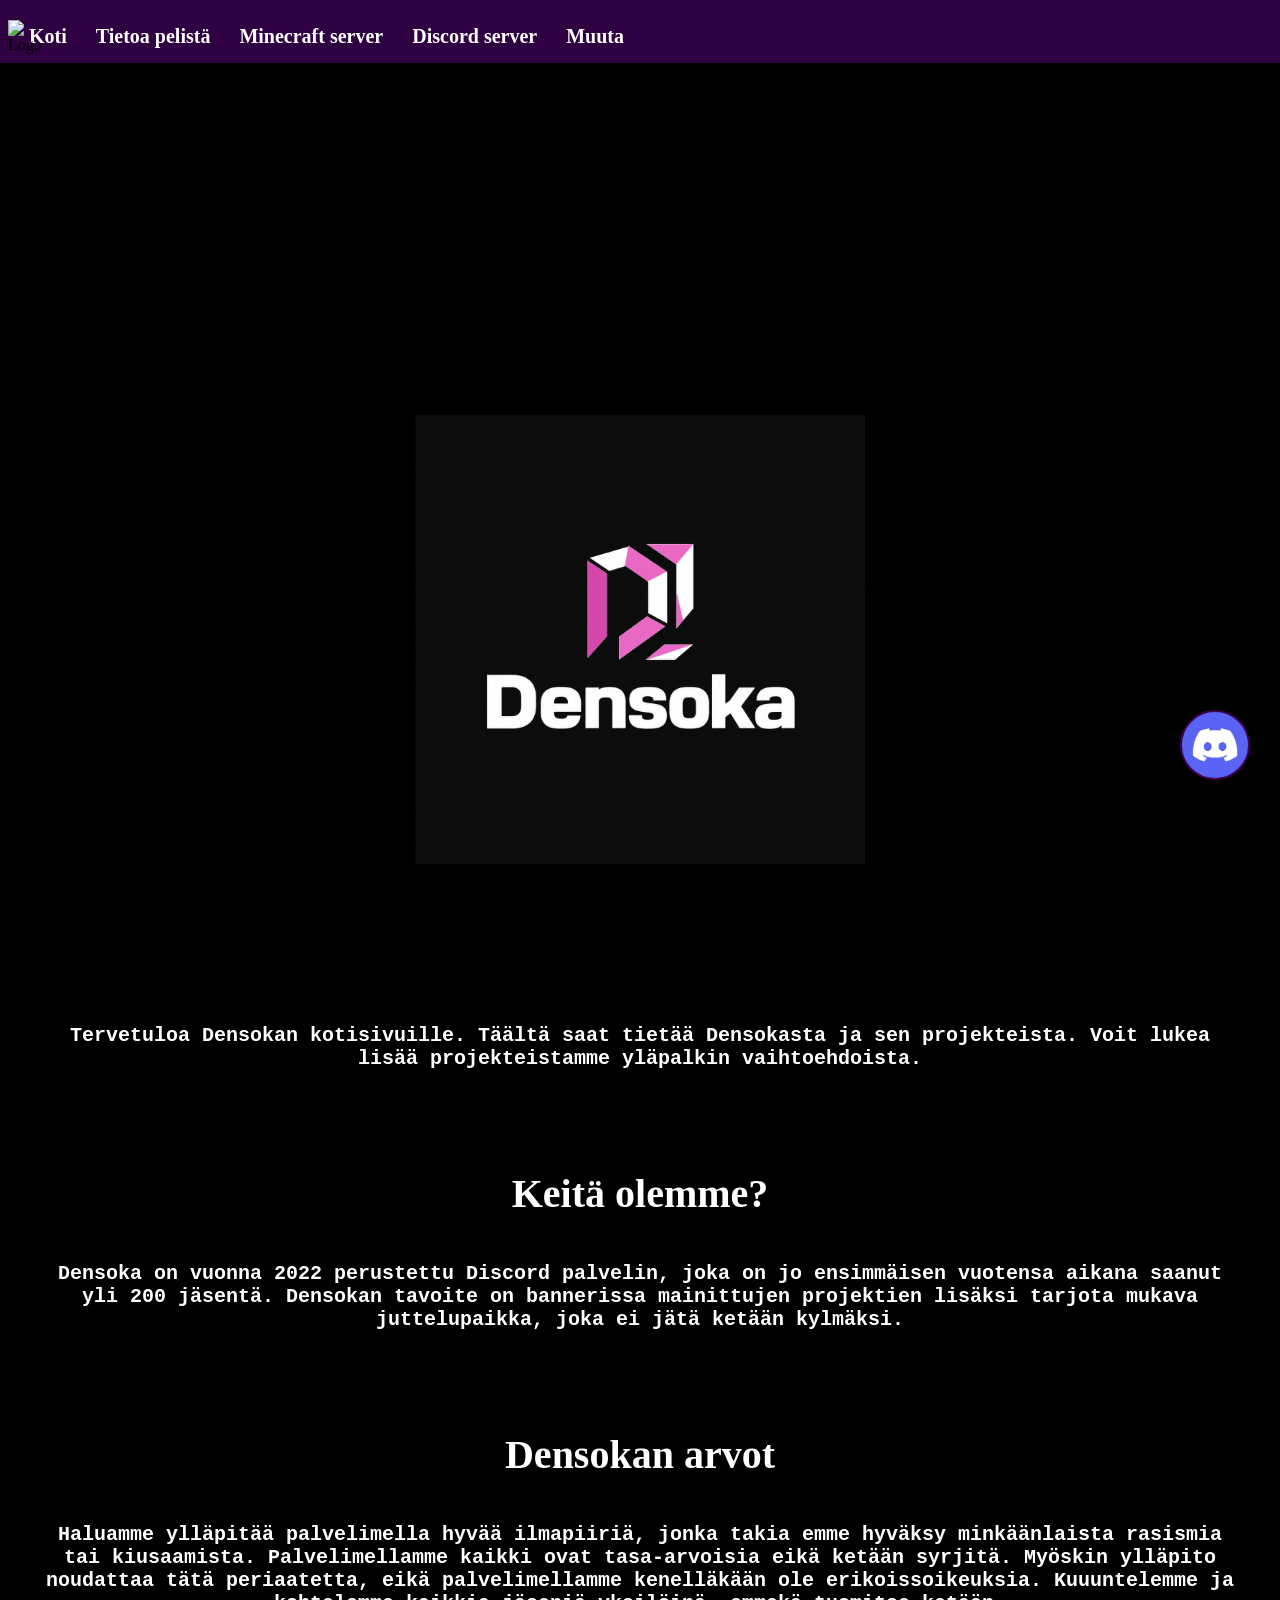
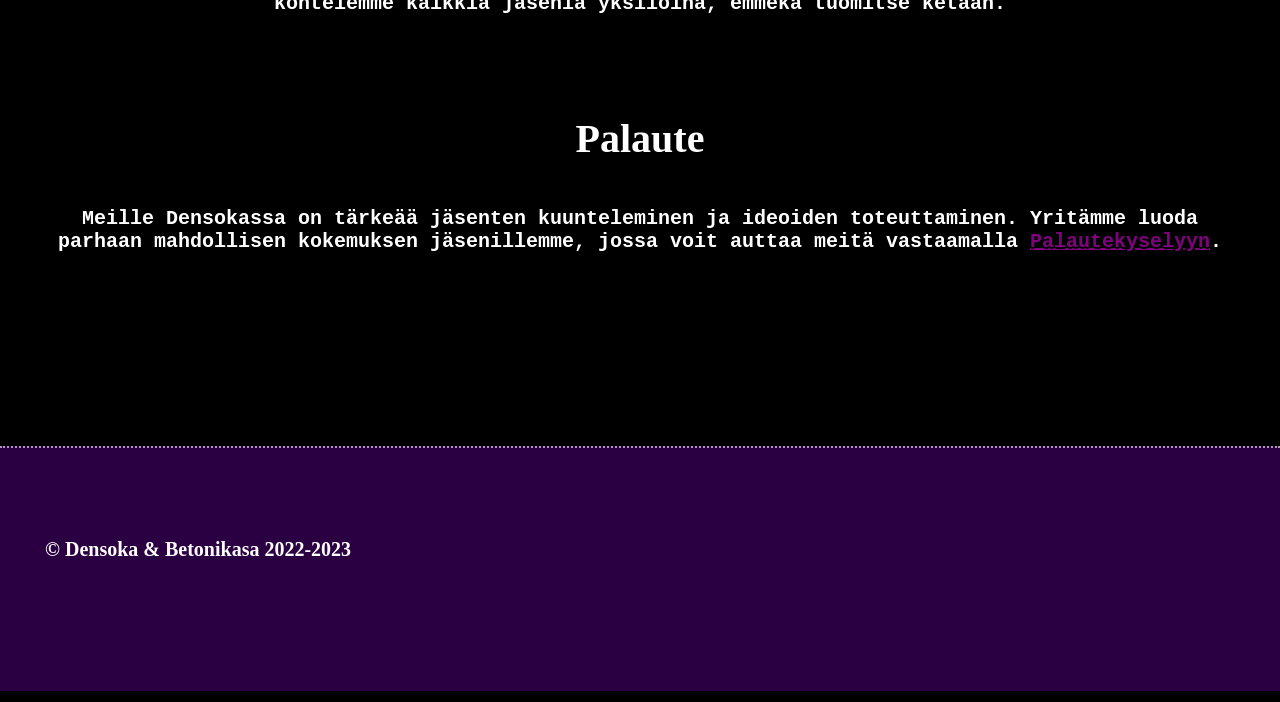
==== index.html @ b6a36919 "Rename ..html to index.html" ====
<!DOCTYPE html>
<html lang="fi">
<head>
    <meta charset="UTF-8">
    <meta http-equiv="X-UA-Compatible" content="IE=edge">
    <meta name="viewport" content="width=device-width, initial-scale=1.0">
    <title>Koti</title>
    <meta name="description" content="Tervetuloa Densokaan">
</head>
    <body>
    <div class="logo1">
    <section>
    <img src="/gallery/logo.png" alt="Logo" class="logo1">
    </section>
    </div>
    <script src="/script/body.js"></script>
    <h1 class="welcome">Tervetuloa Densokan Kotisivuille</h1>
    <h1 class="welcome">Tervetuloa Densokan Kotisivuille</h1>
    <h1 class="welcome">Tervetuloa Densokan Kotisivuille</h1>
    <h1 class="welcome">Tervetuloa Densokan Kotisivuille</h1>
    <h1 class="welcome">Tervetuloa Densokan Kotisivuille</h1>
    <h1 class="t">Tervetuloa Densokan kotisivuille. Täältä saat tietää Densokasta ja sen projekteista. Voit lukea lisää projekteistamme yläpalkin vaihtoehdoista.</h1>
    <h1 class="o">Keitä olemme?</h1>
    <h1 class="t">Densoka on vuonna 2022 perustettu Discord palvelin, joka on jo ensimmäisen vuotensa aikana saanut yli 200 jäsentä. Densokan tavoite on bannerissa mainittujen projektien lisäksi tarjota mukava juttelupaikka, joka ei jätä ketään kylmäksi.</h1>
    <h1 class="o">Densokan arvot</h1>
    <h1 class="t">Haluamme ylläpitää palvelimella hyvää ilmapiiriä, jonka takia emme hyväksy minkäänlaista rasismia tai kiusaamista. Palvelimellamme kaikki ovat tasa-arvoisia eikä ketään syrjitä. Myöskin ylläpito noudattaa tätä periaatetta, eikä palvelimellamme kenelläkään ole erikoissoikeuksia. Kuuuntelemme ja kohtelemme kaikkia jäseniä yksilöinä, emmekä tuomitse ketään.</h1>
    <h1 class="o">Palaute</h1>
    <h1 class="t">Meille Densokassa on tärkeää jäsenten kuunteleminen ja ideoiden toteuttaminen. Yritämme luoda parhaan mahdollisen kokemuksen jäsenillemme, jossa voit auttaa meitä vastaamalla <a href="https://docs.google.com/forms/d/e/1FAIpQLScvc1DnoJh1-J2KrVS7mFF1pEz2aACaGQh7fKBaqWJdtST-Xw/viewform?usp=sf_link">Palautekyselyyn</a>.</h1>
</body>
</html>
<style>
body {
    overflow-x: hidden;
}
.logo1 {
    position: relative;
    z-index: 10;
    max-width: 100%;
    width: 5vh;
    margin-top: 10px;
     
}
.welcome {
    font-size: 2rem;
    text-shadow: 1px 1px 2px purple, -1px 1px 2px purple, -1px -1px 2px purple, 1px -1px 2px purple;
    animation: 12s infinite linear loop;
    position: absolute;
    width: max-content;
    max-height: 100%;
    margin-top: -7rem;
    margin-left: -100%;
    font-style: oblique;
}
.welcome:nth-of-type(1) {
    animation-delay: 0s;
}
.welcome:nth-of-type(2) {
    animation-delay: 2.5s;
}
.welcome:nth-of-type(3) {
    animation-delay: 5s;
}
.welcome:nth-of-type(4) {
    animation-delay: 7.5s;
}
.welcome:nth-of-type(5) {
    animation-delay: 10s;
}
@keyframes loop {
    0% {margin-left: 100%;}
    100% {margin-left: calc(-3000px + 100vw);}
}
img {
    margin-bottom: 10rem;
}
a {
    text-align: center;
    color: purple;
}
a:hover {
    color: rgb(255, 0, 255);
}
</style>
<script>
function title_animation() {
        var index = 0;
        var direction = true;
        const main_part = "Densoka - Home"
        function update() {
            switch (index) {
                case 1:
                    document.title = main_part;
                    break;
                case 2:
                    document.title = main_part+" <";
                    break;
                case 3:
                    document.title = main_part+" <<";
                    break;
                case 4:
                    document.title = main_part+" <<3";
                    break;
                case 5:
                    document.title = main_part+" <<33";
                    break;
                case 6:
                    document.title = main_part+" <<33.";
                    break;
                case 7:
                    document.title = main_part+" <<33..";
                    break;
                case 8:
                    document.title = main_part+" <<33...";
                    break;
                case 0:
                    direction = true;
                    break;
                default:
                    direction = false;
                    break;
            }
            if (direction) {
                index++;
            }   else {
                index--;
            }
        }
        const update_interval = setInterval(update, 465);
    }
    title_animation()
    </script>
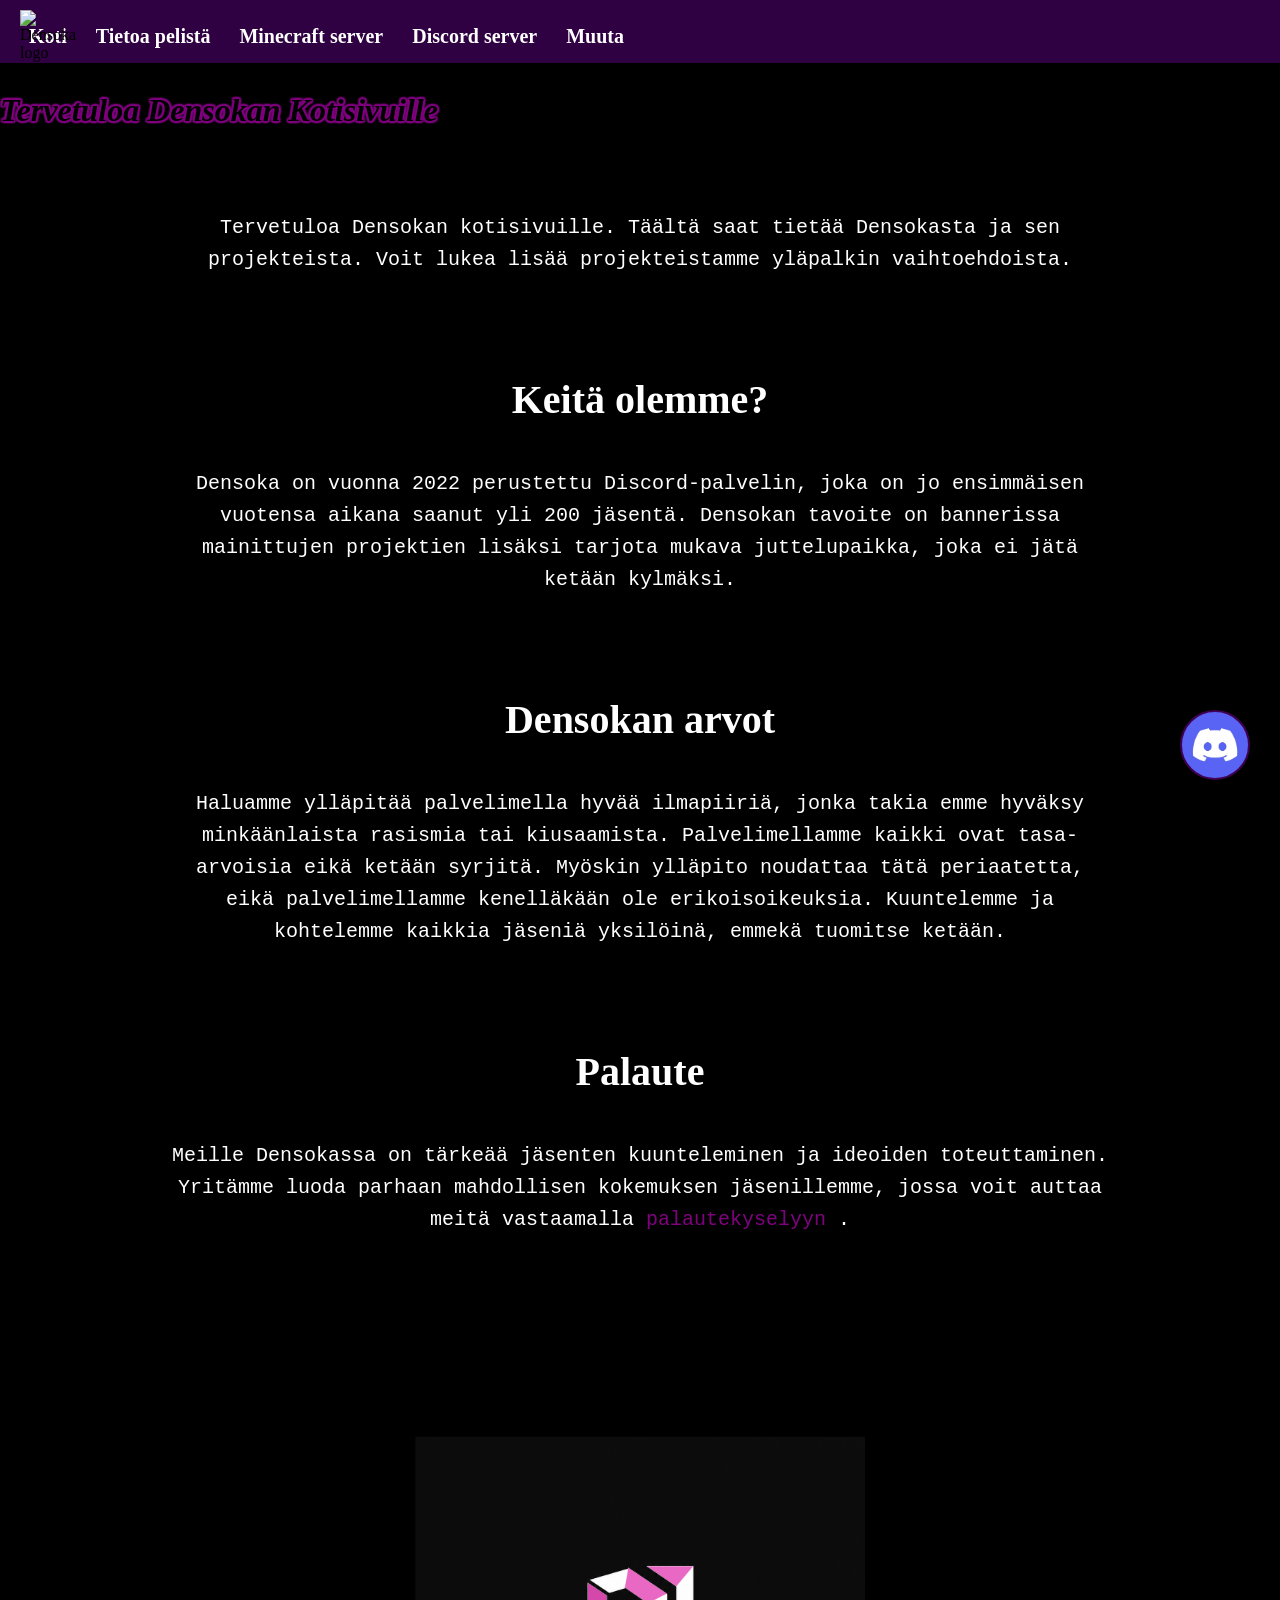
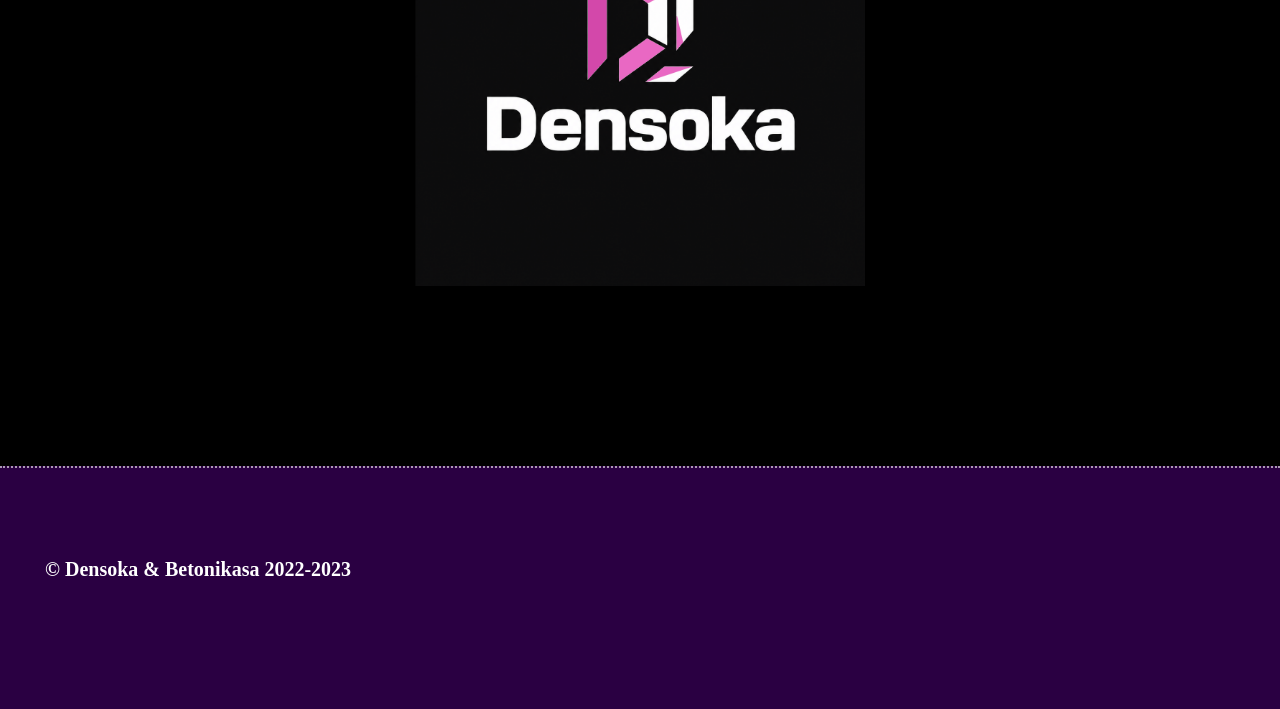
==== commit dd693203: "Update index.html" ====
--- a/index.html
+++ b/index.html
@@ -4,129 +4,287 @@
     <meta charset="UTF-8">
     <meta http-equiv="X-UA-Compatible" content="IE=edge">
     <meta name="viewport" content="width=device-width, initial-scale=1.0">
-    <title>Koti</title>
+
+    <title>Densoka - Home</title>
     <meta name="description" content="Tervetuloa Densokaan">
+
+    <style>
+        * {
+            box-sizing: border-box;
+        }
+
+        html, body {
+            margin: 0;
+            padding: 0;
+            width: 100%;
+            min-height: 100%;
+        }
+
+        body {
+            overflow-x: hidden;
+            background: #fff;
+        }
+
+        .logo-container {
+            width: 100%;
+            padding: 10px 20px;
+        }
+
+        .logo {
+            position: relative;
+            z-index: 10;
+            width: 70px;
+            max-width: 20vw;
+            height: auto;
+            display: block;
+        }
+
+        .welcome-container {
+            position: relative;
+            width: 100%;
+            height: 60px;
+            overflow: hidden;
+            margin-top: 20px;
+            margin-bottom: 60px;
+        }
+
+        .welcome {
+            font-size: clamp(1.2rem, 3vw, 2rem);
+            white-space: nowrap;
+            text-shadow:
+                1px 1px 2px purple,
+                -1px 1px 2px purple,
+                -1px -1px 2px purple,
+                1px -1px 2px purple;
+
+            animation: loop 12s linear infinite;
+            position: absolute;
+            top: 0;
+            left: 0;
+            width: max-content;
+            margin: 0;
+            font-style: oblique;
+        }
+
+        .welcome:nth-child(1) {
+            animation-delay: 0s;
+        }
+
+        .welcome:nth-child(2) {
+            animation-delay: 2.5s;
+        }
+
+        .welcome:nth-child(3) {
+            animation-delay: 5s;
+        }
+
+        .welcome:nth-child(4) {
+            animation-delay: 7.5s;
+        }
+
+        .welcome:nth-child(5) {
+            animation-delay: 10s;
+        }
+
+        @keyframes loop {
+            0% {
+                transform: translateX(100vw);
+            }
+
+            100% {
+                transform: translateX(-100%);
+            }
+        }
+
+        .content {
+            width: min(100% - 40px, 1000px);
+            margin: 0 auto;
+        }
+
+        .t {
+            font-size: clamp(1rem, 2vw, 1.35rem);
+            line-height: 1.6;
+            font-weight: normal;
+            margin: 0 0 35px;
+        }
+
+        .o {
+            font-size: clamp(1.5rem, 4vw, 2rem);
+            margin: 0 0 15px;
+        }
+
+        a {
+            color: purple;
+            text-decoration: none;
+        }
+
+        a:hover {
+            color: rgb(255, 0, 255);
+        }
+
+        /* Puhelimet */
+        @media (max-width: 600px) {
+
+            .logo-container {
+                padding: 10px 15px;
+            }
+
+            .logo {
+                width: 55px;
+                max-width: none;
+            }
+
+            .welcome-container {
+                height: 45px;
+                margin-top: 10px;
+                margin-bottom: 45px;
+            }
+
+            .welcome {
+                font-size: 1.2rem;
+            }
+
+            .content {
+                width: calc(100% - 30px);
+            }
+
+            .t {
+                font-size: 1rem;
+                line-height: 1.55;
+                margin-bottom: 30px;
+            }
+
+            .o {
+                font-size: 1.5rem;
+                margin-bottom: 10px;
+            }
+        }
+    </style>
 </head>
-    <body>
-    <div class="logo1">
-    <section>
-    <img src="/gallery/logo.png" alt="Logo" class="logo1">
-    </section>
+
+<body>
+
+    <div class="logo-container">
+        <img src="/gallery/logo.png" alt="Densoka logo" class="logo">
     </div>
+
+    <div class="welcome-container">
+
+        <h1 class="welcome">Tervetuloa Densokan Kotisivuille</h1>
+        <h1 class="welcome">Tervetuloa Densokan Kotisivuille</h1>
+        <h1 class="welcome">Tervetuloa Densokan Kotisivuille</h1>
+        <h1 class="welcome">Tervetuloa Densokan Kotisivuille</h1>
+        <h1 class="welcome">Tervetuloa Densokan Kotisivuille</h1>
+
+    </div>
+
+    <main class="content">
+
+        <h2 class="t">
+            Tervetuloa Densokan kotisivuille. Täältä saat tietää Densokasta
+            ja sen projekteista. Voit lukea lisää projekteistamme yläpalkin
+            vaihtoehdoista.
+        </h2>
+
+        <h2 class="o">Keitä olemme?</h2>
+
+        <p class="t">
+            Densoka on vuonna 2022 perustettu Discord-palvelin, joka on jo
+            ensimmäisen vuotensa aikana saanut yli 200 jäsentä. Densokan tavoite
+            on bannerissa mainittujen projektien lisäksi tarjota mukava
+            juttelupaikka, joka ei jätä ketään kylmäksi.
+        </p>
+
+        <h2 class="o">Densokan arvot</h2>
+
+        <p class="t">
+            Haluamme ylläpitää palvelimella hyvää ilmapiiriä, jonka takia emme
+            hyväksy minkäänlaista rasismia tai kiusaamista. Palvelimellamme
+            kaikki ovat tasa-arvoisia eikä ketään syrjitä. Myöskin ylläpito
+            noudattaa tätä periaatetta, eikä palvelimellamme kenelläkään ole
+            erikoisoikeuksia. Kuuntelemme ja kohtelemme kaikkia jäseniä
+            yksilöinä, emmekä tuomitse ketään.
+        </p>
+
+        <h2 class="o">Palaute</h2>
+
+        <p class="t">
+            Meille Densokassa on tärkeää jäsenten kuunteleminen ja ideoiden
+            toteuttaminen. Yritämme luoda parhaan mahdollisen kokemuksen
+            jäsenillemme, jossa voit auttaa meitä vastaamalla
+            <a href="https://docs.google.com/forms/d/e/1FAIpQLScvc1DnoJh1-J2KrVS7mFF1pEz2aACaGQh7fKBaqWJdtST-Xw/viewform?usp=sf_link">
+                palautekyselyyn
+            </a>.
+        </p>
+
+    </main>
+
     <script src="/script/body.js"></script>
-    <h1 class="welcome">Tervetuloa Densokan Kotisivuille</h1>
-    <h1 class="welcome">Tervetuloa Densokan Kotisivuille</h1>
-    <h1 class="welcome">Tervetuloa Densokan Kotisivuille</h1>
-    <h1 class="welcome">Tervetuloa Densokan Kotisivuille</h1>
-    <h1 class="welcome">Tervetuloa Densokan Kotisivuille</h1>
-    <h1 class="t">Tervetuloa Densokan kotisivuille. Täältä saat tietää Densokasta ja sen projekteista. Voit lukea lisää projekteistamme yläpalkin vaihtoehdoista.</h1>
-    <h1 class="o">Keitä olemme?</h1>
-    <h1 class="t">Densoka on vuonna 2022 perustettu Discord palvelin, joka on jo ensimmäisen vuotensa aikana saanut yli 200 jäsentä. Densokan tavoite on bannerissa mainittujen projektien lisäksi tarjota mukava juttelupaikka, joka ei jätä ketään kylmäksi.</h1>
-    <h1 class="o">Densokan arvot</h1>
-    <h1 class="t">Haluamme ylläpitää palvelimella hyvää ilmapiiriä, jonka takia emme hyväksy minkäänlaista rasismia tai kiusaamista. Palvelimellamme kaikki ovat tasa-arvoisia eikä ketään syrjitä. Myöskin ylläpito noudattaa tätä periaatetta, eikä palvelimellamme kenelläkään ole erikoissoikeuksia. Kuuuntelemme ja kohtelemme kaikkia jäseniä yksilöinä, emmekä tuomitse ketään.</h1>
-    <h1 class="o">Palaute</h1>
-    <h1 class="t">Meille Densokassa on tärkeää jäsenten kuunteleminen ja ideoiden toteuttaminen. Yritämme luoda parhaan mahdollisen kokemuksen jäsenillemme, jossa voit auttaa meitä vastaamalla <a href="https://docs.google.com/forms/d/e/1FAIpQLScvc1DnoJh1-J2KrVS7mFF1pEz2aACaGQh7fKBaqWJdtST-Xw/viewform?usp=sf_link">Palautekyselyyn</a>.</h1>
+
+    <script>
+        function title_animation() {
+            let index = 0;
+            let direction = true;
+
+            const main_part = "Densoka - Home";
+
+            function update() {
+
+                switch (index) {
+                    case 1:
+                        document.title = main_part;
+                        break;
+
+                    case 2:
+                        document.title = main_part + " <";
+                        break;
+
+                    case 3:
+                        document.title = main_part + " <<";
+                        break;
+
+                    case 4:
+                        document.title = main_part + " <<3";
+                        break;
+
+                    case 5:
+                        document.title = main_part + " <<33";
+                        break;
+
+                    case 6:
+                        document.title = main_part + " <<33.";
+                        break;
+
+                    case 7:
+                        document.title = main_part + " <<33..";
+                        break;
+
+                    case 8:
+                        document.title = main_part + " <<33...";
+                        break;
+
+                    case 0:
+                        direction = true;
+                        break;
+
+                    default:
+                        direction = false;
+                        break;
+                }
+
+                if (direction) {
+                    index++;
+                } else {
+                    index--;
+                }
+            }
+
+            setInterval(update, 465);
+        }
+
+        title_animation();
+    </script>
+
 </body>
 </html>
-<style>
-body {
-    overflow-x: hidden;
-}
-.logo1 {
-    position: relative;
-    z-index: 10;
-    max-width: 100%;
-    width: 5vh;
-    margin-top: 10px;
-     
-}
-.welcome {
-    font-size: 2rem;
-    text-shadow: 1px 1px 2px purple, -1px 1px 2px purple, -1px -1px 2px purple, 1px -1px 2px purple;
-    animation: 12s infinite linear loop;
-    position: absolute;
-    width: max-content;
-    max-height: 100%;
-    margin-top: -7rem;
-    margin-left: -100%;
-    font-style: oblique;
-}
-.welcome:nth-of-type(1) {
-    animation-delay: 0s;
-}
-.welcome:nth-of-type(2) {
-    animation-delay: 2.5s;
-}
-.welcome:nth-of-type(3) {
-    animation-delay: 5s;
-}
-.welcome:nth-of-type(4) {
-    animation-delay: 7.5s;
-}
-.welcome:nth-of-type(5) {
-    animation-delay: 10s;
-}
-@keyframes loop {
-    0% {margin-left: 100%;}
-    100% {margin-left: calc(-3000px + 100vw);}
-}
-img {
-    margin-bottom: 10rem;
-}
-a {
-    text-align: center;
-    color: purple;
-}
-a:hover {
-    color: rgb(255, 0, 255);
-}
-</style>
-<script>
-function title_animation() {
-        var index = 0;
-        var direction = true;
-        const main_part = "Densoka - Home"
-        function update() {
-            switch (index) {
-                case 1:
-                    document.title = main_part;
-                    break;
-                case 2:
-                    document.title = main_part+" <";
-                    break;
-                case 3:
-                    document.title = main_part+" <<";
-                    break;
-                case 4:
-                    document.title = main_part+" <<3";
-                    break;
-                case 5:
-                    document.title = main_part+" <<33";
-                    break;
-                case 6:
-                    document.title = main_part+" <<33.";
-                    break;
-                case 7:
-                    document.title = main_part+" <<33..";
-                    break;
-                case 8:
-                    document.title = main_part+" <<33...";
-                    break;
-                case 0:
-                    direction = true;
-                    break;
-                default:
-                    direction = false;
-                    break;
-            }
-            if (direction) {
-                index++;
-            }   else {
-                index--;
-            }
-        }
-        const update_interval = setInterval(update, 465);
-    }
-    title_animation()
-    </script>
-
+
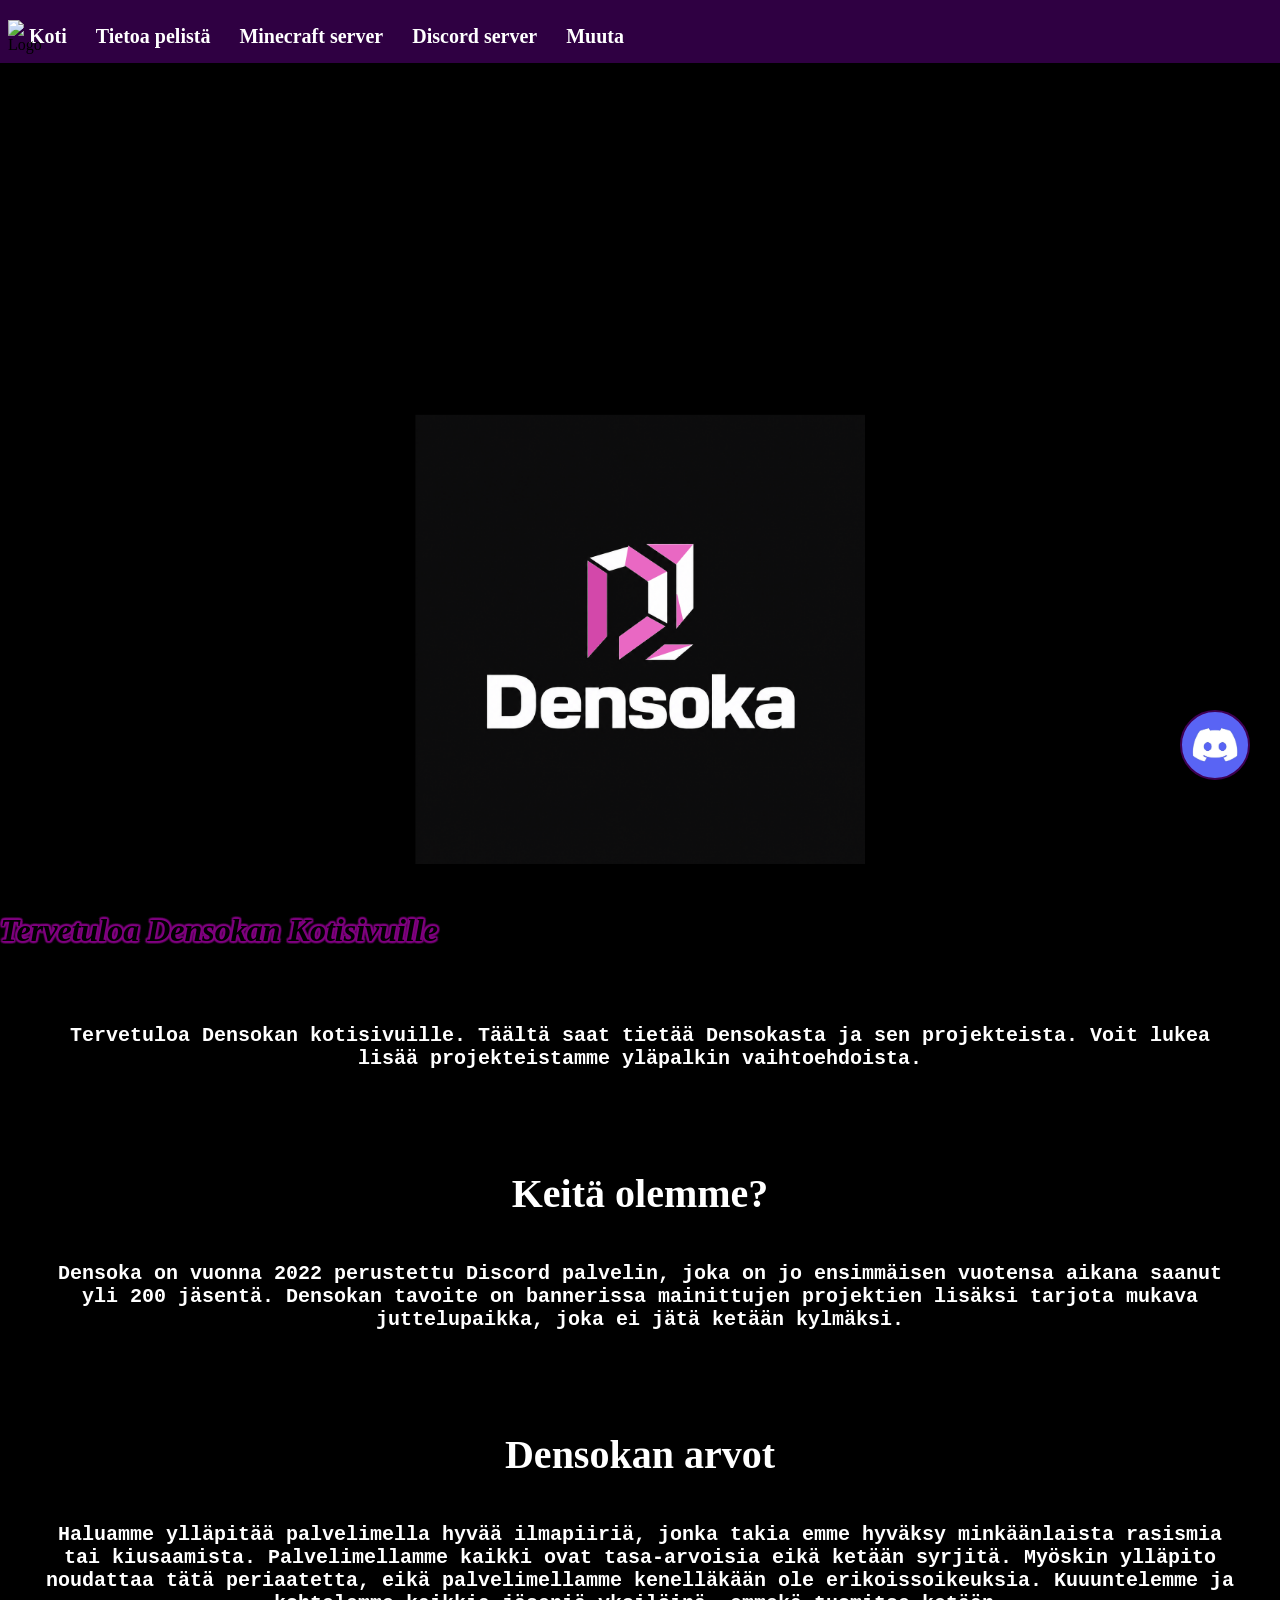
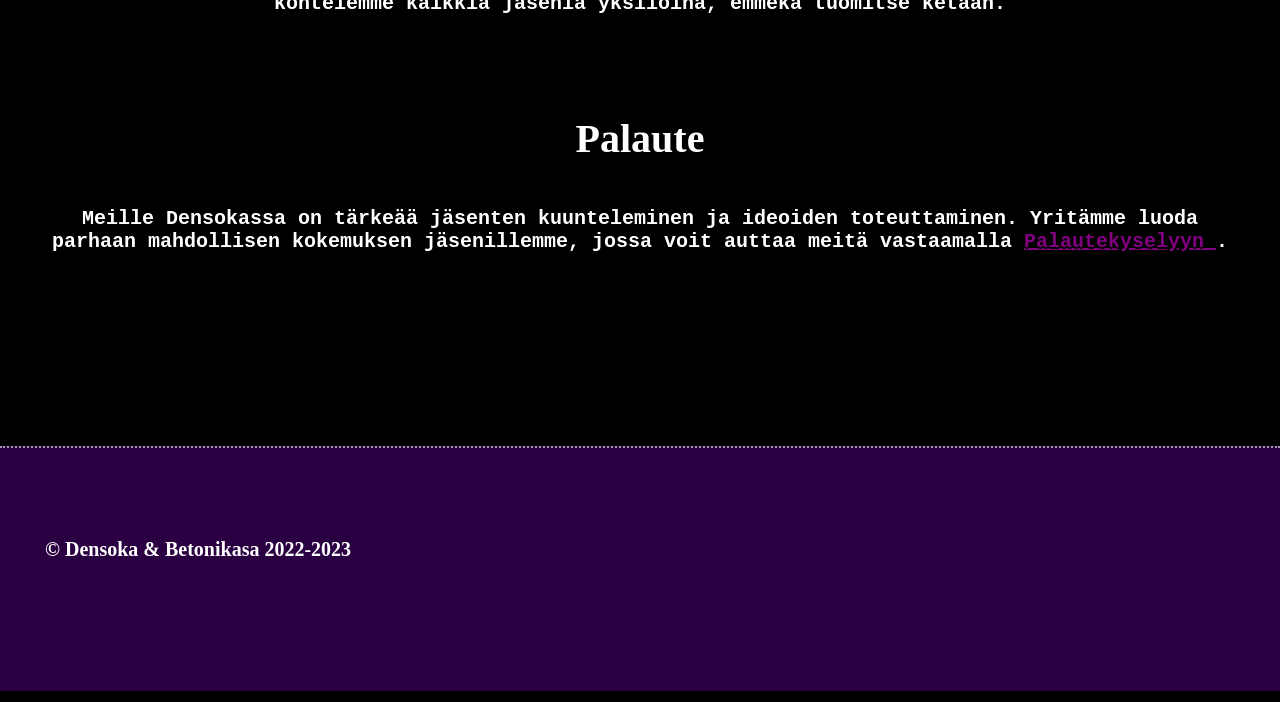
==== commit cc1560c9: "Update title and modify HTML structure" ====
--- a/index.html
+++ b/index.html
@@ -4,85 +4,53 @@
     <meta charset="UTF-8">
     <meta http-equiv="X-UA-Compatible" content="IE=edge">
     <meta name="viewport" content="width=device-width, initial-scale=1.0">
-
-    <title>Densoka - Home</title>
+    <title>Koti</title>
     <meta name="description" content="Tervetuloa Densokaan">
 
     <style>
-        * {
-            box-sizing: border-box;
-        }
-
-        html, body {
-            margin: 0;
-            padding: 0;
-            width: 100%;
-            min-height: 100%;
-        }
-
         body {
             overflow-x: hidden;
-            background: #fff;
-        }
-
-        .logo-container {
-            width: 100%;
-            padding: 10px 20px;
-        }
-
-        .logo {
+        }
+
+        .logo1 {
             position: relative;
             z-index: 10;
-            width: 70px;
-            max-width: 20vw;
-            height: auto;
-            display: block;
-        }
-
-        .welcome-container {
-            position: relative;
-            width: 100%;
-            height: 60px;
-            overflow: hidden;
-            margin-top: 20px;
-            margin-bottom: 60px;
+            max-width: 100%;
+            width: 5vh;
+            margin-top: 10px;
         }
 
         .welcome {
-            font-size: clamp(1.2rem, 3vw, 2rem);
-            white-space: nowrap;
-            text-shadow:
-                1px 1px 2px purple,
-                -1px 1px 2px purple,
-                -1px -1px 2px purple,
-                1px -1px 2px purple;
-
-            animation: loop 12s linear infinite;
+            font-size: 2rem;
+            text-shadow: 1px 1px 2px purple, -1px 1px 2px purple, -1px -1px 2px purple, 1px -1px 2px purple;
+            animation: 12s infinite linear loop;
             position: absolute;
-            top: 0;
+            width: max-content;
+            max-width: none;
+            max-height: 100%;
+            margin-top: -7rem;
+            margin-left: 0;
             left: 0;
-            width: max-content;
-            margin: 0;
             font-style: oblique;
         }
 
-        .welcome:nth-child(1) {
+        .welcome:nth-of-type(1) {
             animation-delay: 0s;
         }
 
-        .welcome:nth-child(2) {
+        .welcome:nth-of-type(2) {
             animation-delay: 2.5s;
         }
 
-        .welcome:nth-child(3) {
+        .welcome:nth-of-type(3) {
             animation-delay: 5s;
         }
 
-        .welcome:nth-child(4) {
+        .welcome:nth-of-type(4) {
             animation-delay: 7.5s;
         }
 
-        .welcome:nth-child(5) {
+        .welcome:nth-of-type(5) {
             animation-delay: 10s;
         }
 
@@ -96,67 +64,23 @@
             }
         }
 
-        .content {
-            width: min(100% - 40px, 1000px);
-            margin: 0 auto;
-        }
-
-        .t {
-            font-size: clamp(1rem, 2vw, 1.35rem);
-            line-height: 1.6;
-            font-weight: normal;
-            margin: 0 0 35px;
-        }
-
-        .o {
-            font-size: clamp(1.5rem, 4vw, 2rem);
-            margin: 0 0 15px;
+        img {
+            margin-bottom: 10rem;
         }
 
         a {
+            text-align: center;
             color: purple;
-            text-decoration: none;
         }
 
         a:hover {
             color: rgb(255, 0, 255);
         }
 
-        /* Puhelimet */
+        /* Mobile fix */
         @media (max-width: 600px) {
-
-            .logo-container {
-                padding: 10px 15px;
-            }
-
-            .logo {
-                width: 55px;
-                max-width: none;
-            }
-
-            .welcome-container {
-                height: 45px;
-                margin-top: 10px;
-                margin-bottom: 45px;
-            }
-
             .welcome {
-                font-size: 1.2rem;
-            }
-
-            .content {
-                width: calc(100% - 30px);
-            }
-
-            .t {
-                font-size: 1rem;
-                line-height: 1.55;
-                margin-bottom: 30px;
-            }
-
-            .o {
                 font-size: 1.5rem;
-                margin-bottom: 10px;
             }
         }
     </style>
@@ -164,72 +88,60 @@
 
 <body>
 
-    <div class="logo-container">
-        <img src="/gallery/logo.png" alt="Densoka logo" class="logo">
+    <div class="logo1">
+        <section>
+            <img src="/gallery/logo.png" alt="Logo" class="logo1">
+        </section>
     </div>
 
-    <div class="welcome-container">
-
-        <h1 class="welcome">Tervetuloa Densokan Kotisivuille</h1>
-        <h1 class="welcome">Tervetuloa Densokan Kotisivuille</h1>
-        <h1 class="welcome">Tervetuloa Densokan Kotisivuille</h1>
-        <h1 class="welcome">Tervetuloa Densokan Kotisivuille</h1>
-        <h1 class="welcome">Tervetuloa Densokan Kotisivuille</h1>
-
-    </div>
-
-    <main class="content">
-
-        <h2 class="t">
-            Tervetuloa Densokan kotisivuille. Täältä saat tietää Densokasta
-            ja sen projekteista. Voit lukea lisää projekteistamme yläpalkin
-            vaihtoehdoista.
-        </h2>
-
-        <h2 class="o">Keitä olemme?</h2>
-
-        <p class="t">
-            Densoka on vuonna 2022 perustettu Discord-palvelin, joka on jo
-            ensimmäisen vuotensa aikana saanut yli 200 jäsentä. Densokan tavoite
-            on bannerissa mainittujen projektien lisäksi tarjota mukava
-            juttelupaikka, joka ei jätä ketään kylmäksi.
-        </p>
-
-        <h2 class="o">Densokan arvot</h2>
-
-        <p class="t">
-            Haluamme ylläpitää palvelimella hyvää ilmapiiriä, jonka takia emme
-            hyväksy minkäänlaista rasismia tai kiusaamista. Palvelimellamme
-            kaikki ovat tasa-arvoisia eikä ketään syrjitä. Myöskin ylläpito
-            noudattaa tätä periaatetta, eikä palvelimellamme kenelläkään ole
-            erikoisoikeuksia. Kuuntelemme ja kohtelemme kaikkia jäseniä
-            yksilöinä, emmekä tuomitse ketään.
-        </p>
-
-        <h2 class="o">Palaute</h2>
-
-        <p class="t">
-            Meille Densokassa on tärkeää jäsenten kuunteleminen ja ideoiden
-            toteuttaminen. Yritämme luoda parhaan mahdollisen kokemuksen
-            jäsenillemme, jossa voit auttaa meitä vastaamalla
-            <a href="https://docs.google.com/forms/d/e/1FAIpQLScvc1DnoJh1-J2KrVS7mFF1pEz2aACaGQh7fKBaqWJdtST-Xw/viewform?usp=sf_link">
-                palautekyselyyn
-            </a>.
-        </p>
-
-    </main>
-
     <script src="/script/body.js"></script>
+
+    <h1 class="welcome">Tervetuloa Densokan Kotisivuille</h1>
+    <h1 class="welcome">Tervetuloa Densokan Kotisivuille</h1>
+    <h1 class="welcome">Tervetuloa Densokan Kotisivuille</h1>
+    <h1 class="welcome">Tervetuloa Densokan Kotisivuille</h1>
+    <h1 class="welcome">Tervetuloa Densokan Kotisivuille</h1>
+
+    <h1 class="t">
+        Tervetuloa Densokan kotisivuille. Täältä saat tietää Densokasta ja sen projekteista.
+        Voit lukea lisää projekteistamme yläpalkin vaihtoehdoista.
+    </h1>
+
+    <h1 class="o">Keitä olemme?</h1>
+
+    <h1 class="t">
+        Densoka on vuonna 2022 perustettu Discord palvelin, joka on jo ensimmäisen vuotensa
+        aikana saanut yli 200 jäsentä. Densokan tavoite on bannerissa mainittujen projektien
+        lisäksi tarjota mukava juttelupaikka, joka ei jätä ketään kylmäksi.
+    </h1>
+
+    <h1 class="o">Densokan arvot</h1>
+
+    <h1 class="t">
+        Haluamme ylläpitää palvelimella hyvää ilmapiiriä, jonka takia emme hyväksy minkäänlaista
+        rasismia tai kiusaamista. Palvelimellamme kaikki ovat tasa-arvoisia eikä ketään syrjitä.
+        Myöskin ylläpito noudattaa tätä periaatetta, eikä palvelimellamme kenelläkään ole
+        erikoissoikeuksia. Kuuuntelemme ja kohtelemme kaikkia jäseniä yksilöinä, emmekä tuomitse ketään.
+    </h1>
+
+    <h1 class="o">Palaute</h1>
+
+    <h1 class="t">
+        Meille Densokassa on tärkeää jäsenten kuunteleminen ja ideoiden toteuttaminen.
+        Yritämme luoda parhaan mahdollisen kokemuksen jäsenillemme, jossa voit auttaa meitä
+        vastaamalla
+        <a href="https://docs.google.com/forms/d/e/1FAIpQLScvc1DnoJh1-J2KrVS7mFF1pEz2aACaGQh7fKBaqWJdtST-Xw/viewform?usp=sf_link">
+            Palautekyselyyn
+        </a>.
+    </h1>
 
     <script>
         function title_animation() {
-            let index = 0;
-            let direction = true;
-
+            var index = 0;
+            var direction = true;
             const main_part = "Densoka - Home";
 
             function update() {
-
                 switch (index) {
                     case 1:
                         document.title = main_part;
@@ -279,7 +191,7 @@
                 }
             }
 
-            setInterval(update, 465);
+            const update_interval = setInterval(update, 465);
         }
 
         title_animation();
@@ -287,4 +199,3 @@
 
 </body>
 </html>
-
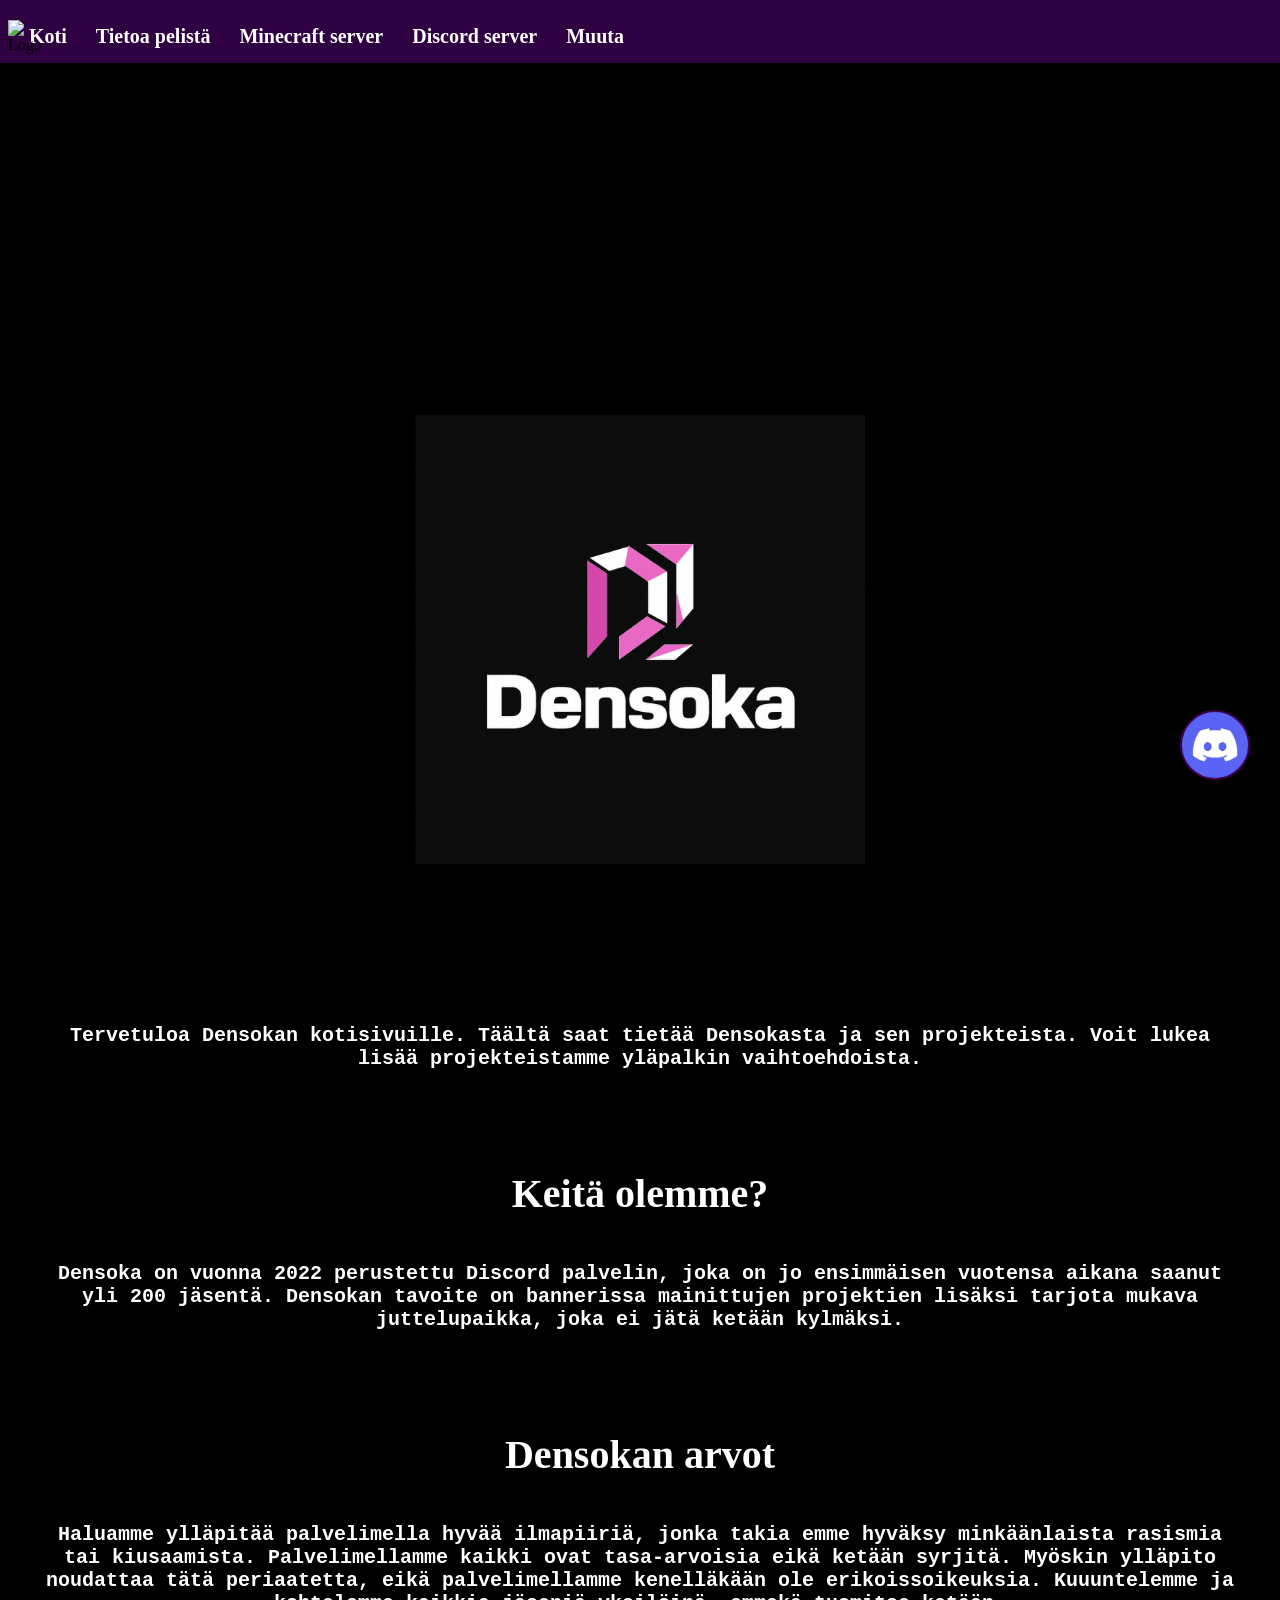
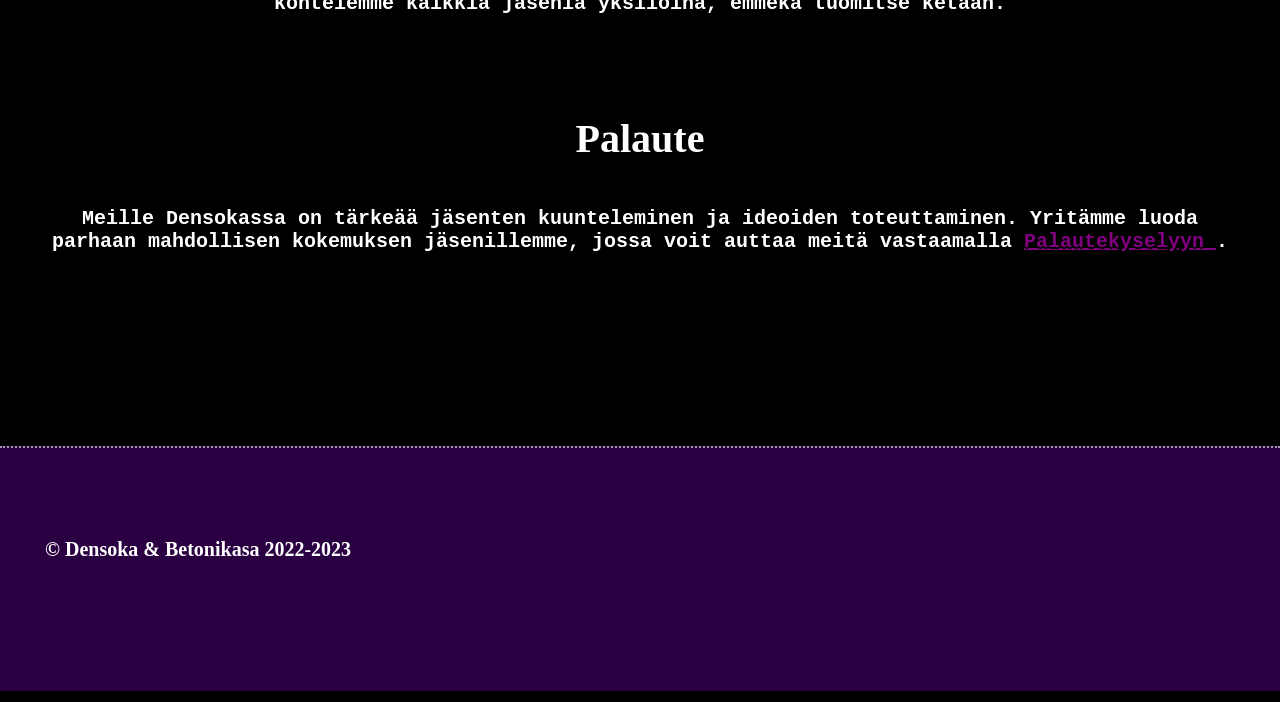
==== commit 72fda7d7: "Enhance welcome animation and mobile styles Refactor welcome animation and improve mobile responsive" ====
--- a/index.html
+++ b/index.html
@@ -4,6 +4,7 @@
     <meta charset="UTF-8">
     <meta http-equiv="X-UA-Compatible" content="IE=edge">
     <meta name="viewport" content="width=device-width, initial-scale=1.0">
+
     <title>Koti</title>
     <meta name="description" content="Tervetuloa Densokaan">
 
@@ -22,15 +23,21 @@
 
         .welcome {
             font-size: 2rem;
-            text-shadow: 1px 1px 2px purple, -1px 1px 2px purple, -1px -1px 2px purple, 1px -1px 2px purple;
+            text-shadow:
+                1px 1px 2px purple,
+                -1px 1px 2px purple,
+                -1px -1px 2px purple,
+                1px -1px 2px purple;
+
             animation: 12s infinite linear loop;
+
             position: absolute;
             width: max-content;
-            max-width: none;
             max-height: 100%;
+
             margin-top: -7rem;
-            margin-left: 0;
-            left: 0;
+            margin-left: -100%;
+
             font-style: oblique;
         }
 
@@ -54,13 +61,16 @@
             animation-delay: 10s;
         }
 
+        /*
+         * ORIGINAL DESKTOP ANIMATION
+         */
         @keyframes loop {
             0% {
-                transform: translateX(100vw);
+                margin-left: 100%;
             }
 
             100% {
-                transform: translateX(-100%);
+                margin-left: calc(-3000px + 100vw);
             }
         }
 
@@ -77,10 +87,33 @@
             color: rgb(255, 0, 255);
         }
 
-        /* Mobile fix */
-        @media (max-width: 600px) {
+
+        /*
+         * ==========================================
+         * MOBILE ONLY
+         * ==========================================
+         *
+         * Desktop is left completely alone.
+         */
+
+        @media screen and (max-width: 600px) {
+
             .welcome {
-                font-size: 1.5rem;
+                margin-left: 0;
+                left: 100%;
+                animation-name: mobile-loop;
+            }
+
+            @keyframes mobile-loop {
+                0% {
+                    left: 100%;
+                    transform: translateX(0);
+                }
+
+                100% {
+                    left: 0;
+                    transform: translateX(-100%);
+                }
             }
         }
     </style>
@@ -89,60 +122,111 @@
 <body>
 
     <div class="logo1">
+
         <section>
-            <img src="/gallery/logo.png" alt="Logo" class="logo1">
+
+            <img
+                src="/gallery/logo.png"
+                alt="Logo"
+                class="logo1"
+            >
+
         </section>
+
     </div>
 
+
     <script src="/script/body.js"></script>
 
-    <h1 class="welcome">Tervetuloa Densokan Kotisivuille</h1>
-    <h1 class="welcome">Tervetuloa Densokan Kotisivuille</h1>
-    <h1 class="welcome">Tervetuloa Densokan Kotisivuille</h1>
-    <h1 class="welcome">Tervetuloa Densokan Kotisivuille</h1>
-    <h1 class="welcome">Tervetuloa Densokan Kotisivuille</h1>
-
-    <h1 class="t">
-        Tervetuloa Densokan kotisivuille. Täältä saat tietää Densokasta ja sen projekteista.
-        Voit lukea lisää projekteistamme yläpalkin vaihtoehdoista.
-    </h1>
-
-    <h1 class="o">Keitä olemme?</h1>
-
-    <h1 class="t">
-        Densoka on vuonna 2022 perustettu Discord palvelin, joka on jo ensimmäisen vuotensa
-        aikana saanut yli 200 jäsentä. Densokan tavoite on bannerissa mainittujen projektien
-        lisäksi tarjota mukava juttelupaikka, joka ei jätä ketään kylmäksi.
-    </h1>
-
-    <h1 class="o">Densokan arvot</h1>
-
-    <h1 class="t">
-        Haluamme ylläpitää palvelimella hyvää ilmapiiriä, jonka takia emme hyväksy minkäänlaista
-        rasismia tai kiusaamista. Palvelimellamme kaikki ovat tasa-arvoisia eikä ketään syrjitä.
-        Myöskin ylläpito noudattaa tätä periaatetta, eikä palvelimellamme kenelläkään ole
-        erikoissoikeuksia. Kuuuntelemme ja kohtelemme kaikkia jäseniä yksilöinä, emmekä tuomitse ketään.
-    </h1>
-
-    <h1 class="o">Palaute</h1>
-
-    <h1 class="t">
-        Meille Densokassa on tärkeää jäsenten kuunteleminen ja ideoiden toteuttaminen.
-        Yritämme luoda parhaan mahdollisen kokemuksen jäsenillemme, jossa voit auttaa meitä
-        vastaamalla
+
+    <!-- WELCOME ANIMATION -->
+
+    <h1 class="welcome">
+        Tervetuloa Densokan Kotisivuille
+    </h1>
+
+    <h1 class="welcome">
+        Tervetuloa Densokan Kotisivuille
+    </h1>
+
+    <h1 class="welcome">
+        Tervetuloa Densokan Kotisivuille
+    </h1>
+
+    <h1 class="welcome">
+        Tervetuloa Densokan Kotisivuille
+    </h1>
+
+    <h1 class="welcome">
+        Tervetuloa Densokan Kotisivuille
+    </h1>
+
+
+    <!-- MAIN CONTENT -->
+
+    <h1 class="t">
+        Tervetuloa Densokan kotisivuille. Täältä saat tietää Densokasta
+        ja sen projekteista. Voit lukea lisää projekteistamme yläpalkin
+        vaihtoehdoista.
+    </h1>
+
+
+    <h1 class="o">
+        Keitä olemme?
+    </h1>
+
+
+    <h1 class="t">
+        Densoka on vuonna 2022 perustettu Discord palvelin, joka on jo
+        ensimmäisen vuotensa aikana saanut yli 200 jäsentä. Densokan tavoite
+        on bannerissa mainittujen projektien lisäksi tarjota mukava
+        juttelupaikka, joka ei jätä ketään kylmäksi.
+    </h1>
+
+
+    <h1 class="o">
+        Densokan arvot
+    </h1>
+
+
+    <h1 class="t">
+        Haluamme ylläpitää palvelimella hyvää ilmapiiriä, jonka takia emme
+        hyväksy minkäänlaista rasismia tai kiusaamista. Palvelimellamme kaikki
+        ovat tasa-arvoisia eikä ketään syrjitä. Myöskin ylläpito noudattaa tätä
+        periaatetta, eikä palvelimellamme kenelläkään ole erikoissoikeuksia.
+        Kuuuntelemme ja kohtelemme kaikkia jäseniä yksilöinä, emmekä tuomitse ketään.
+    </h1>
+
+
+    <h1 class="o">
+        Palaute
+    </h1>
+
+
+    <h1 class="t">
+        Meille Densokassa on tärkeää jäsenten kuunteleminen ja ideoiden
+        toteuttaminen. Yritämme luoda parhaan mahdollisen kokemuksen
+        jäsenillemme, jossa voit auttaa meitä vastaamalla
+
         <a href="https://docs.google.com/forms/d/e/1FAIpQLScvc1DnoJh1-J2KrVS7mFF1pEz2aACaGQh7fKBaqWJdtST-Xw/viewform?usp=sf_link">
             Palautekyselyyn
         </a>.
     </h1>
 
+
     <script>
+
         function title_animation() {
+
             var index = 0;
             var direction = true;
+
             const main_part = "Densoka - Home";
 
             function update() {
+
                 switch (index) {
+
                     case 1:
                         document.title = main_part;
                         break;
@@ -194,7 +278,9 @@
             const update_interval = setInterval(update, 465);
         }
 
+
         title_animation();
+
     </script>
 
 </body>
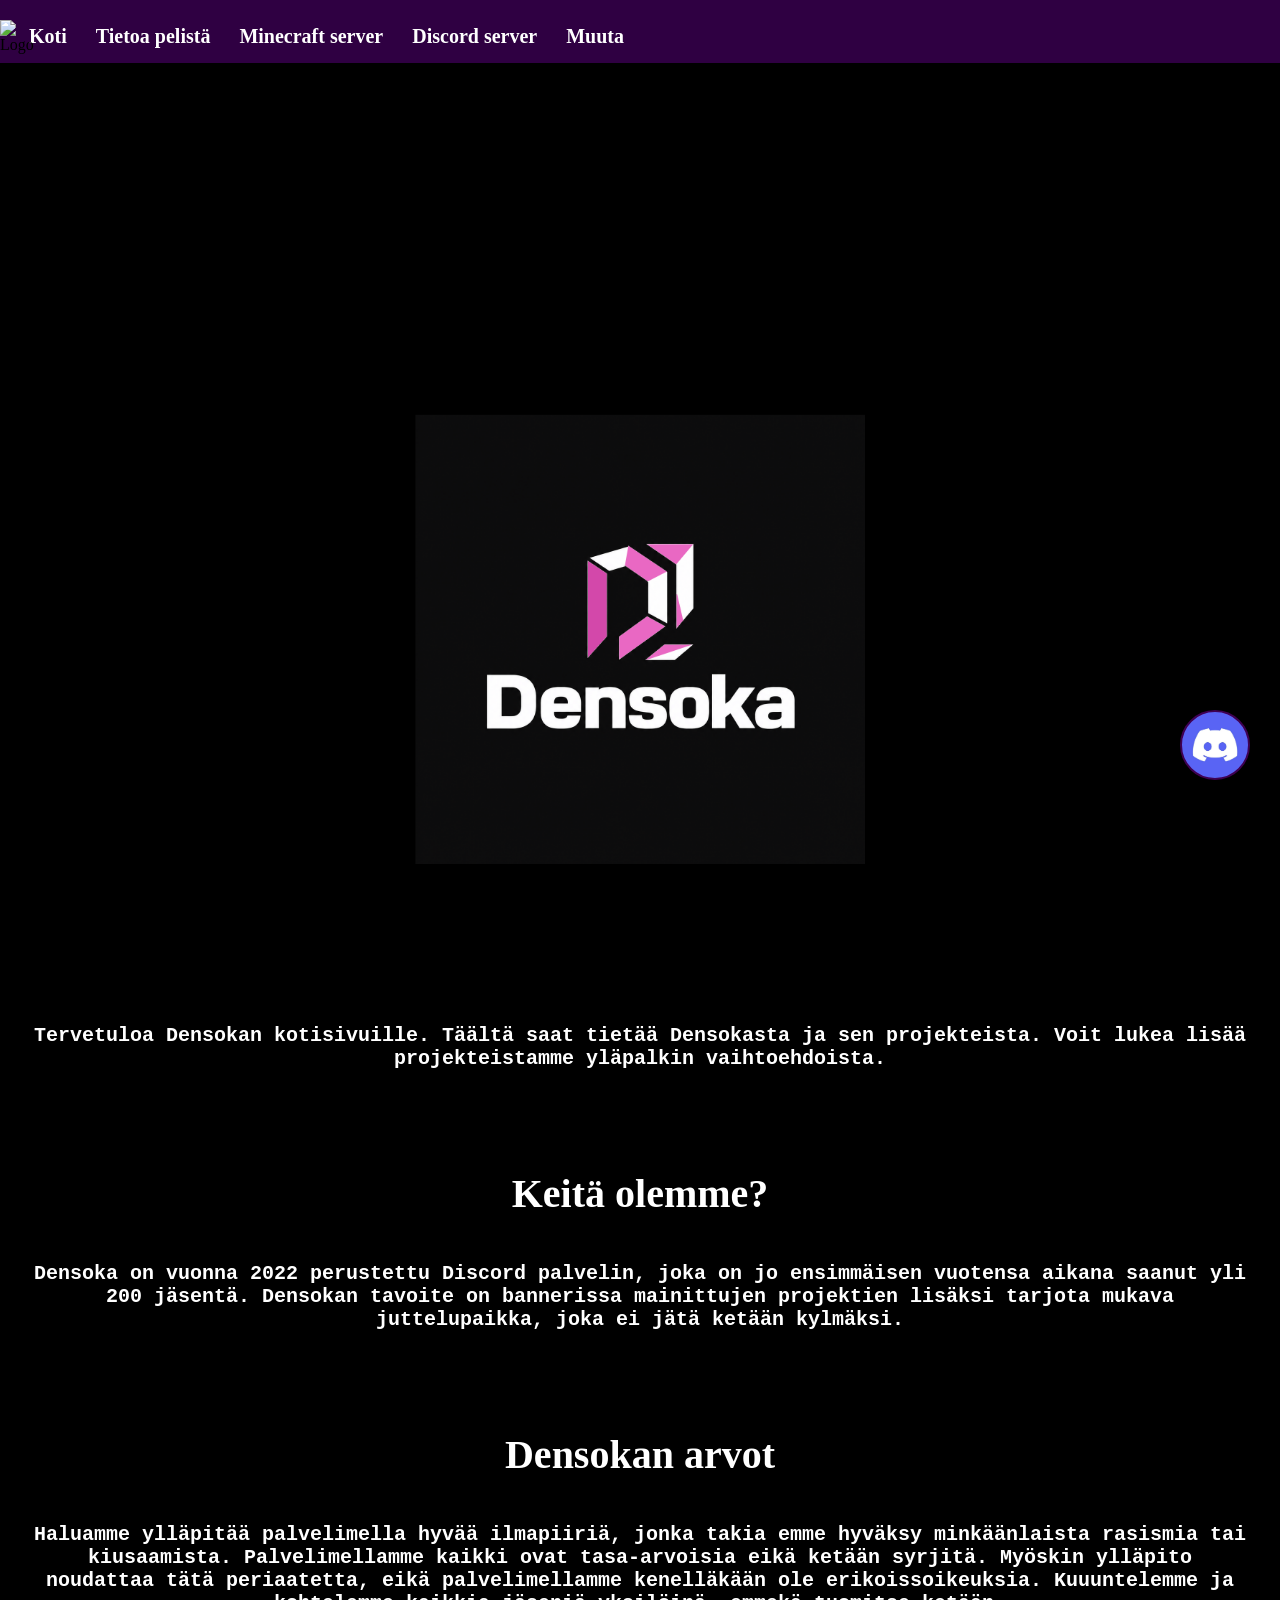
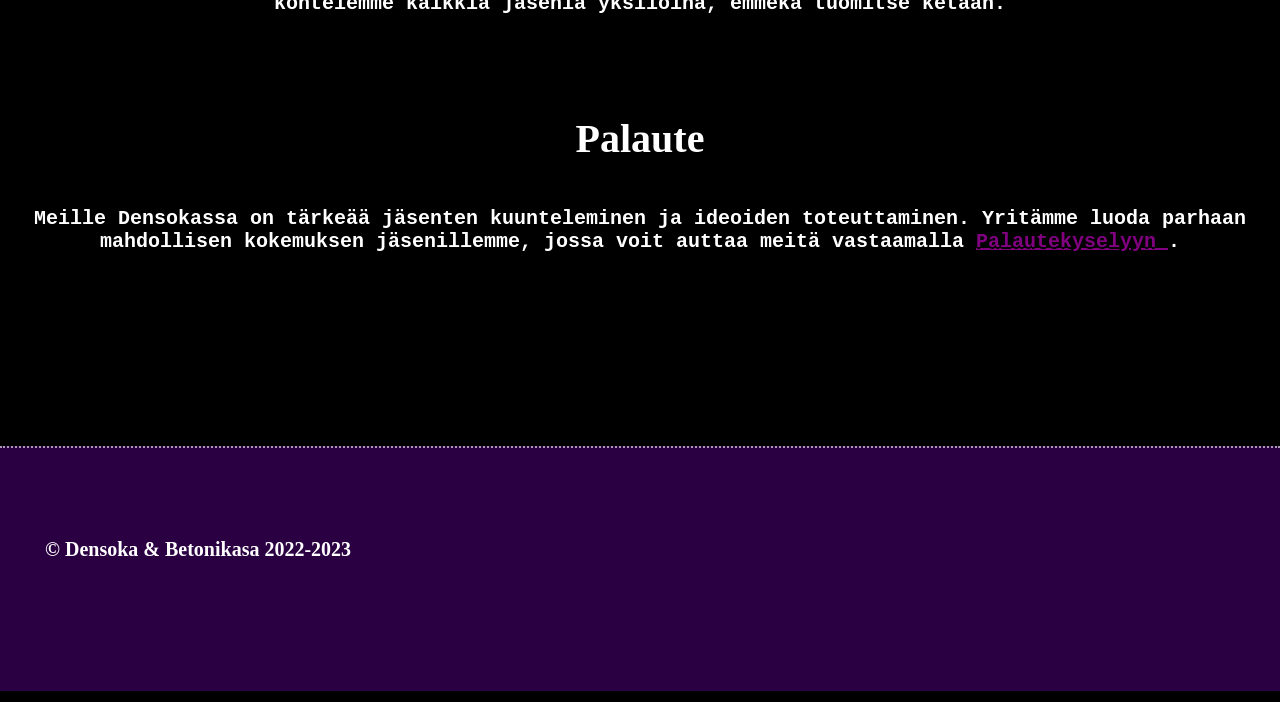
==== commit c8cfce0a: "Update CSS for welcome animation and mobile layout Refactor CSS styles and improve mobile responsive" ====
--- a/index.html
+++ b/index.html
@@ -9,7 +9,16 @@
     <meta name="description" content="Tervetuloa Densokaan">
 
     <style>
+
+        html {
+            width: 100%;
+            overflow-x: hidden;
+        }
+
         body {
+            width: 100%;
+            margin: 0;
+            padding: 0;
             overflow-x: hidden;
         }
 
@@ -19,6 +28,19 @@
             max-width: 100%;
             width: 5vh;
             margin-top: 10px;
+        }
+
+        /*
+        ==========================================
+        WELCOME ANIMATION CONTAINER
+        ==========================================
+        */
+
+        .welcome-container {
+            position: relative;
+            width: 100%;
+            height: 0;
+            overflow: hidden;
         }
 
         .welcome {
@@ -39,31 +61,30 @@
             margin-left: -100%;
 
             font-style: oblique;
-        }
-
-        .welcome:nth-of-type(1) {
+
+            white-space: nowrap;
+        }
+
+        .welcome:nth-child(1) {
             animation-delay: 0s;
         }
 
-        .welcome:nth-of-type(2) {
+        .welcome:nth-child(2) {
             animation-delay: 2.5s;
         }
 
-        .welcome:nth-of-type(3) {
+        .welcome:nth-child(3) {
             animation-delay: 5s;
         }
 
-        .welcome:nth-of-type(4) {
+        .welcome:nth-child(4) {
             animation-delay: 7.5s;
         }
 
-        .welcome:nth-of-type(5) {
+        .welcome:nth-child(5) {
             animation-delay: 10s;
         }
 
-        /*
-         * ORIGINAL DESKTOP ANIMATION
-         */
         @keyframes loop {
             0% {
                 margin-left: 100%;
@@ -89,22 +110,66 @@
 
 
         /*
-         * ==========================================
-         * MOBILE ONLY
-         * ==========================================
-         *
-         * Desktop is left completely alone.
-         */
+        ==========================================
+        MOBILE
+        ==========================================
+        */
 
         @media screen and (max-width: 600px) {
 
+            /*
+            Prevent mobile browsers from creating
+            horizontal page width from the animation.
+            */
+
+            html,
+            body {
+                width: 100%;
+                max-width: 100%;
+                overflow-x: hidden;
+            }
+
+            /*
+            Keep the animation inside the viewport.
+            */
+
+            .welcome-container {
+                width: 100vw;
+                max-width: 100vw;
+                height: 45px;
+
+                overflow: hidden;
+
+                position: relative;
+            }
+
             .welcome {
+                font-size: 1.5rem;
+
+                /*
+                Don't let the text itself determine
+                the width of the page.
+                */
+
+                width: max-content;
+                max-width: none;
+
+                position: absolute;
+
+                /*
+                Use transform instead of creating
+                a giant horizontal layout.
+                */
+
                 margin-left: 0;
+
                 left: 100%;
+
                 animation-name: mobile-loop;
             }
 
             @keyframes mobile-loop {
+
                 0% {
                     left: 100%;
                     transform: translateX(0);
@@ -116,98 +181,80 @@
                 }
             }
         }
+
     </style>
 </head>
 
 <body>
 
     <div class="logo1">
-
         <section>
-
-            <img
-                src="/gallery/logo.png"
-                alt="Logo"
-                class="logo1"
-            >
-
+            <img src="/gallery/logo.png" alt="Logo" class="logo1">
         </section>
-
     </div>
 
 
+    <div class="welcome-container">
+
+        <h1 class="welcome">
+            Tervetuloa Densokan Kotisivuille
+        </h1>
+
+        <h1 class="welcome">
+            Tervetuloa Densokan Kotisivuille
+        </h1>
+
+        <h1 class="welcome">
+            Tervetuloa Densokan Kotisivuille
+        </h1>
+
+        <h1 class="welcome">
+            Tervetuloa Densokan Kotisivuille
+        </h1>
+
+        <h1 class="welcome">
+            Tervetuloa Densokan Kotisivuille
+        </h1>
+
+    </div>
+
+
     <script src="/script/body.js"></script>
 
 
-    <!-- WELCOME ANIMATION -->
-
-    <h1 class="welcome">
-        Tervetuloa Densokan Kotisivuille
-    </h1>
-
-    <h1 class="welcome">
-        Tervetuloa Densokan Kotisivuille
-    </h1>
-
-    <h1 class="welcome">
-        Tervetuloa Densokan Kotisivuille
-    </h1>
-
-    <h1 class="welcome">
-        Tervetuloa Densokan Kotisivuille
-    </h1>
-
-    <h1 class="welcome">
-        Tervetuloa Densokan Kotisivuille
-    </h1>
-
-
-    <!-- MAIN CONTENT -->
-
     <h1 class="t">
-        Tervetuloa Densokan kotisivuille. Täältä saat tietää Densokasta
-        ja sen projekteista. Voit lukea lisää projekteistamme yläpalkin
-        vaihtoehdoista.
-    </h1>
-
+        Tervetuloa Densokan kotisivuille. Täältä saat tietää Densokasta ja sen projekteista.
+        Voit lukea lisää projekteistamme yläpalkin vaihtoehdoista.
+    </h1>
 
     <h1 class="o">
         Keitä olemme?
     </h1>
 
-
     <h1 class="t">
-        Densoka on vuonna 2022 perustettu Discord palvelin, joka on jo
-        ensimmäisen vuotensa aikana saanut yli 200 jäsentä. Densokan tavoite
-        on bannerissa mainittujen projektien lisäksi tarjota mukava
-        juttelupaikka, joka ei jätä ketään kylmäksi.
-    </h1>
-
+        Densoka on vuonna 2022 perustettu Discord palvelin, joka on jo ensimmäisen vuotensa aikana saanut yli 200 jäsentä.
+        Densokan tavoite on bannerissa mainittujen projektien lisäksi tarjota mukava juttelupaikka,
+        joka ei jätä ketään kylmäksi.
+    </h1>
 
     <h1 class="o">
         Densokan arvot
     </h1>
 
-
     <h1 class="t">
-        Haluamme ylläpitää palvelimella hyvää ilmapiiriä, jonka takia emme
-        hyväksy minkäänlaista rasismia tai kiusaamista. Palvelimellamme kaikki
-        ovat tasa-arvoisia eikä ketään syrjitä. Myöskin ylläpito noudattaa tätä
-        periaatetta, eikä palvelimellamme kenelläkään ole erikoissoikeuksia.
+        Haluamme ylläpitää palvelimella hyvää ilmapiiriä, jonka takia emme hyväksy minkäänlaista
+        rasismia tai kiusaamista. Palvelimellamme kaikki ovat tasa-arvoisia eikä ketään syrjitä.
+        Myöskin ylläpito noudattaa tätä periaatetta, eikä palvelimellamme kenelläkään ole erikoissoikeuksia.
         Kuuuntelemme ja kohtelemme kaikkia jäseniä yksilöinä, emmekä tuomitse ketään.
     </h1>
-
 
     <h1 class="o">
         Palaute
     </h1>
 
-
     <h1 class="t">
-        Meille Densokassa on tärkeää jäsenten kuunteleminen ja ideoiden
-        toteuttaminen. Yritämme luoda parhaan mahdollisen kokemuksen
-        jäsenillemme, jossa voit auttaa meitä vastaamalla
-
+        Meille Densokassa on tärkeää jäsenten kuunteleminen ja ideoiden toteuttaminen.
+        Yritämme luoda parhaan mahdollisen kokemuksen jäsenillemme, jossa voit auttaa meitä vastaamalla
         <a href="https://docs.google.com/forms/d/e/1FAIpQLScvc1DnoJh1-J2KrVS7mFF1pEz2aACaGQh7fKBaqWJdtST-Xw/viewform?usp=sf_link">
             Palautekyselyyn
         </a>.
@@ -278,7 +325,6 @@
             const update_interval = setInterval(update, 465);
         }
 
-
         title_animation();
 
     </script>
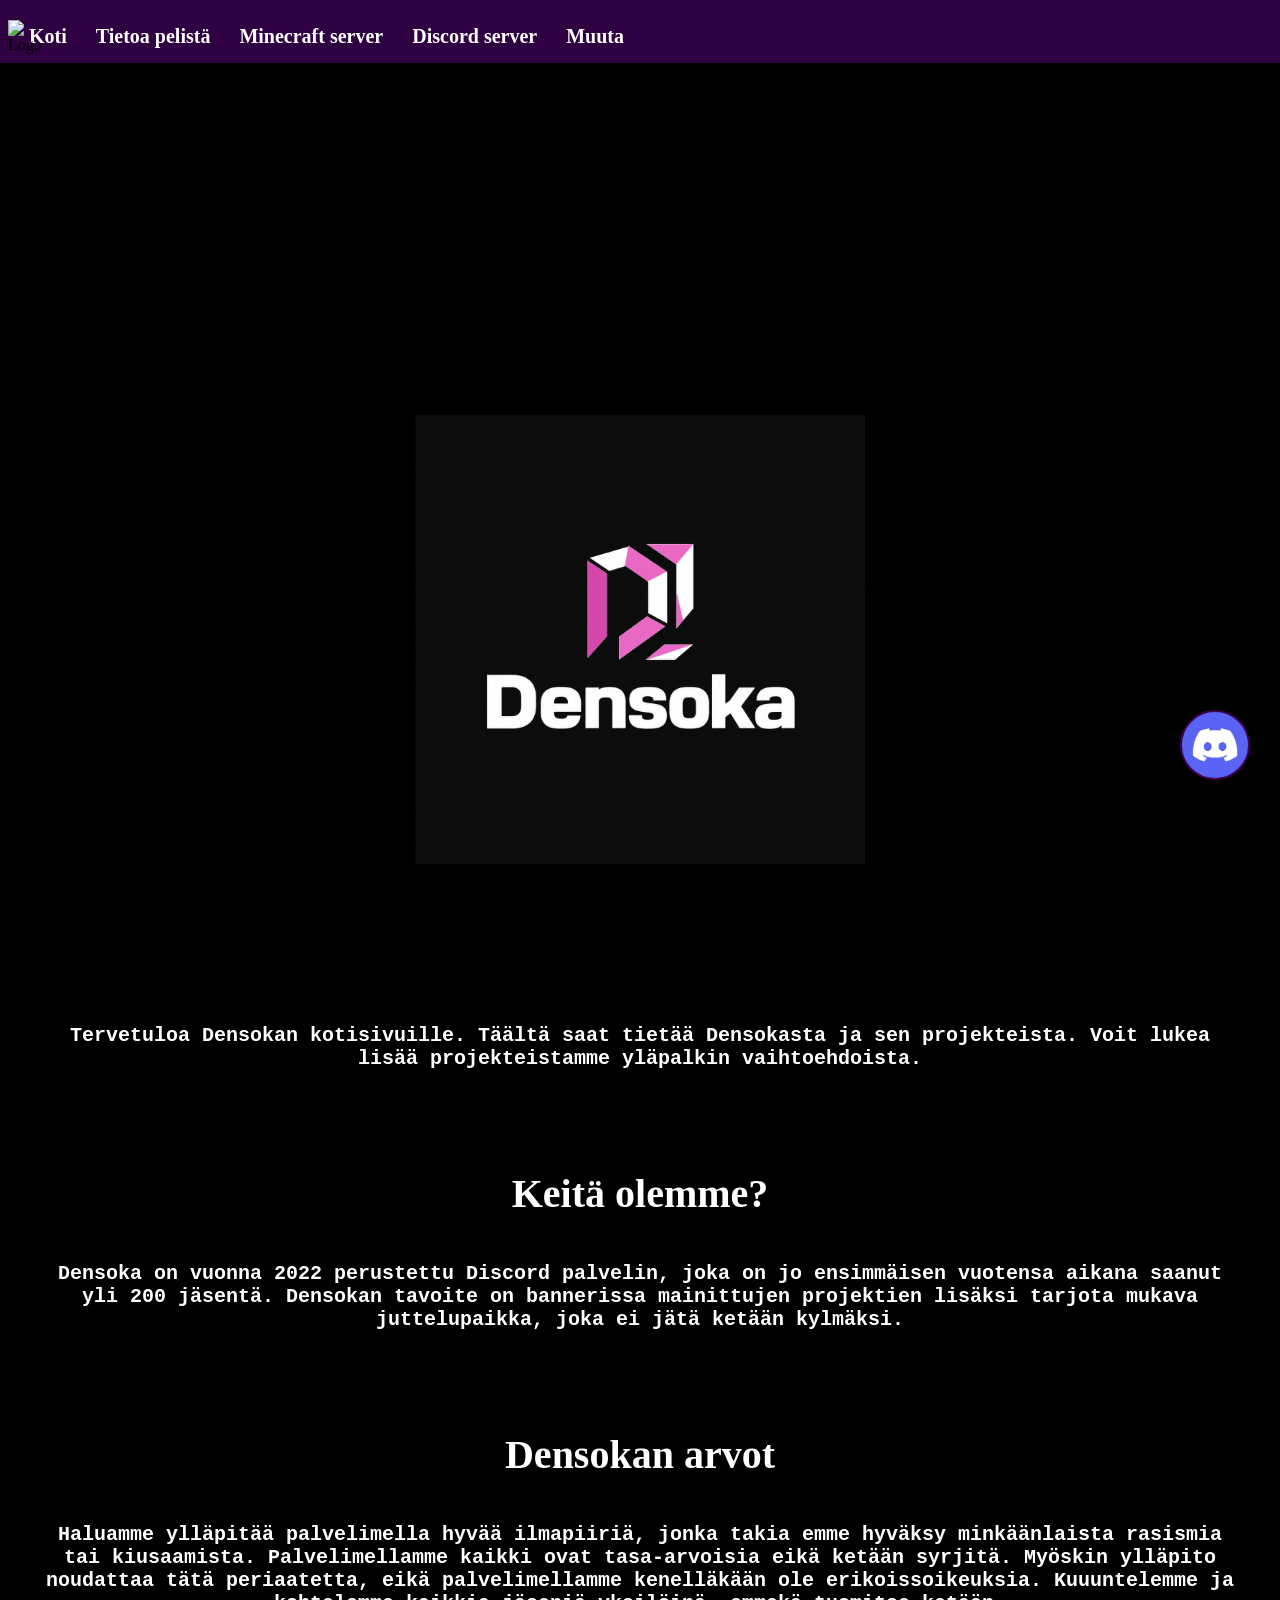
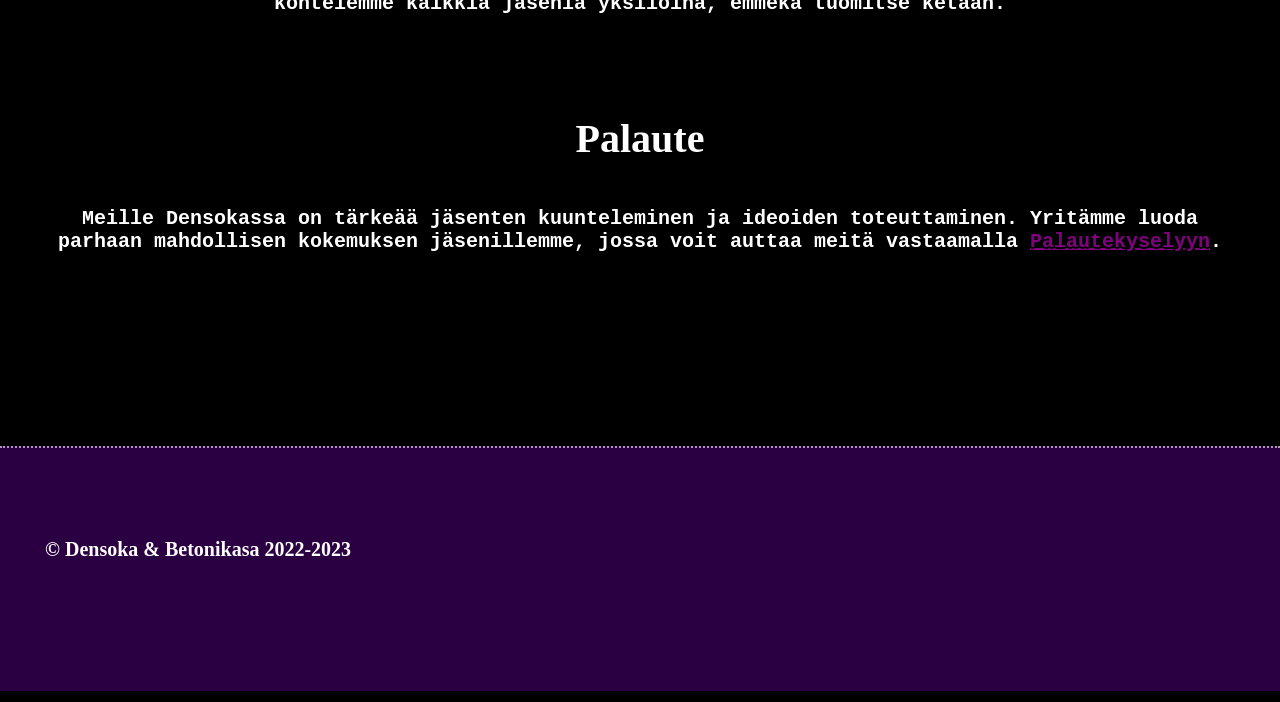
==== commit 609f3e12: "Fix HTML structure and restore content" ====
--- a/index.html
+++ b/index.html
@@ -1,333 +1 @@
-<!DOCTYPE html>
-<html lang="fi">
-<head>
-    <meta charset="UTF-8">
-    <meta http-equiv="X-UA-Compatible" content="IE=edge">
-    <meta name="viewport" content="width=device-width, initial-scale=1.0">
-
-    <title>Koti</title>
-    <meta name="description" content="Tervetuloa Densokaan">
-
-    <style>
-
-        html {
-            width: 100%;
-            overflow-x: hidden;
-        }
-
-        body {
-            width: 100%;
-            margin: 0;
-            padding: 0;
-            overflow-x: hidden;
-        }
-
-        .logo1 {
-            position: relative;
-            z-index: 10;
-            max-width: 100%;
-            width: 5vh;
-            margin-top: 10px;
-        }
-
-        /*
-        ==========================================
-        WELCOME ANIMATION CONTAINER
-        ==========================================
-        */
-
-        .welcome-container {
-            position: relative;
-            width: 100%;
-            height: 0;
-            overflow: hidden;
-        }
-
-        .welcome {
-            font-size: 2rem;
-            text-shadow:
-                1px 1px 2px purple,
-                -1px 1px 2px purple,
-                -1px -1px 2px purple,
-                1px -1px 2px purple;
-
-            animation: 12s infinite linear loop;
-
-            position: absolute;
-            width: max-content;
-            max-height: 100%;
-
-            margin-top: -7rem;
-            margin-left: -100%;
-
-            font-style: oblique;
-
-            white-space: nowrap;
-        }
-
-        .welcome:nth-child(1) {
-            animation-delay: 0s;
-        }
-
-        .welcome:nth-child(2) {
-            animation-delay: 2.5s;
-        }
-
-        .welcome:nth-child(3) {
-            animation-delay: 5s;
-        }
-
-        .welcome:nth-child(4) {
-            animation-delay: 7.5s;
-        }
-
-        .welcome:nth-child(5) {
-            animation-delay: 10s;
-        }
-
-        @keyframes loop {
-            0% {
-                margin-left: 100%;
-            }
-
-            100% {
-                margin-left: calc(-3000px + 100vw);
-            }
-        }
-
-        img {
-            margin-bottom: 10rem;
-        }
-
-        a {
-            text-align: center;
-            color: purple;
-        }
-
-        a:hover {
-            color: rgb(255, 0, 255);
-        }
-
-
-        /*
-        ==========================================
-        MOBILE
-        ==========================================
-        */
-
-        @media screen and (max-width: 600px) {
-
-            /*
-            Prevent mobile browsers from creating
-            horizontal page width from the animation.
-            */
-
-            html,
-            body {
-                width: 100%;
-                max-width: 100%;
-                overflow-x: hidden;
-            }
-
-            /*
-            Keep the animation inside the viewport.
-            */
-
-            .welcome-container {
-                width: 100vw;
-                max-width: 100vw;
-                height: 45px;
-
-                overflow: hidden;
-
-                position: relative;
-            }
-
-            .welcome {
-                font-size: 1.5rem;
-
-                /*
-                Don't let the text itself determine
-                the width of the page.
-                */
-
-                width: max-content;
-                max-width: none;
-
-                position: absolute;
-
-                /*
-                Use transform instead of creating
-                a giant horizontal layout.
-                */
-
-                margin-left: 0;
-
-                left: 100%;
-
-                animation-name: mobile-loop;
-            }
-
-            @keyframes mobile-loop {
-
-                0% {
-                    left: 100%;
-                    transform: translateX(0);
-                }
-
-                100% {
-                    left: 0;
-                    transform: translateX(-100%);
-                }
-            }
-        }
-
-    </style>
-</head>
-
-<body>
-
-    <div class="logo1">
-        <section>
-            <img src="/gallery/logo.png" alt="Logo" class="logo1">
-        </section>
-    </div>
-
-
-    <div class="welcome-container">
-
-        <h1 class="welcome">
-            Tervetuloa Densokan Kotisivuille
-        </h1>
-
-        <h1 class="welcome">
-            Tervetuloa Densokan Kotisivuille
-        </h1>
-
-        <h1 class="welcome">
-            Tervetuloa Densokan Kotisivuille
-        </h1>
-
-        <h1 class="welcome">
-            Tervetuloa Densokan Kotisivuille
-        </h1>
-
-        <h1 class="welcome">
-            Tervetuloa Densokan Kotisivuille
-        </h1>
-
-    </div>
-
-
-    <script src="/script/body.js"></script>
-
-
-    <h1 class="t">
-        Tervetuloa Densokan kotisivuille. Täältä saat tietää Densokasta ja sen projekteista.
-        Voit lukea lisää projekteistamme yläpalkin vaihtoehdoista.
-    </h1>
-
-    <h1 class="o">
-        Keitä olemme?
-    </h1>
-
-    <h1 class="t">
-        Densoka on vuonna 2022 perustettu Discord palvelin, joka on jo ensimmäisen vuotensa aikana saanut yli 200 jäsentä.
-        Densokan tavoite on bannerissa mainittujen projektien lisäksi tarjota mukava juttelupaikka,
-        joka ei jätä ketään kylmäksi.
-    </h1>
-
-    <h1 class="o">
-        Densokan arvot
-    </h1>
-
-    <h1 class="t">
-        Haluamme ylläpitää palvelimella hyvää ilmapiiriä, jonka takia emme hyväksy minkäänlaista
-        rasismia tai kiusaamista. Palvelimellamme kaikki ovat tasa-arvoisia eikä ketään syrjitä.
-        Myöskin ylläpito noudattaa tätä periaatetta, eikä palvelimellamme kenelläkään ole erikoissoikeuksia.
-        Kuuuntelemme ja kohtelemme kaikkia jäseniä yksilöinä, emmekä tuomitse ketään.
-    </h1>
-
-    <h1 class="o">
-        Palaute
-    </h1>
-
-    <h1 class="t">
-        Meille Densokassa on tärkeää jäsenten kuunteleminen ja ideoiden toteuttaminen.
-        Yritämme luoda parhaan mahdollisen kokemuksen jäsenillemme, jossa voit auttaa meitä vastaamalla
-        <a href="https://docs.google.com/forms/d/e/1FAIpQLScvc1DnoJh1-J2KrVS7mFF1pEz2aACaGQh7fKBaqWJdtST-Xw/viewform?usp=sf_link">
-            Palautekyselyyn
-        </a>.
-    </h1>
-
-
-    <script>
-
-        function title_animation() {
-
-            var index = 0;
-            var direction = true;
-
-            const main_part = "Densoka - Home";
-
-            function update() {
-
-                switch (index) {
-
-                    case 1:
-                        document.title = main_part;
-                        break;
-
-                    case 2:
-                        document.title = main_part + " <";
-                        break;
-
-                    case 3:
-                        document.title = main_part + " <<";
-                        break;
-
-                    case 4:
-                        document.title = main_part + " <<3";
-                        break;
-
-                    case 5:
-                        document.title = main_part + " <<33";
-                        break;
-
-                    case 6:
-                        document.title = main_part + " <<33.";
-                        break;
-
-                    case 7:
-                        document.title = main_part + " <<33..";
-                        break;
-
-                    case 8:
-                        document.title = main_part + " <<33...";
-                        break;
-
-                    case 0:
-                        direction = true;
-                        break;
-
-                    default:
-                        direction = false;
-                        break;
-                }
-
-                if (direction) {
-                    index++;
-                } else {
-                    index--;
-                }
-            }
-
-            const update_interval = setInterval(update, 465);
-        }
-
-        title_animation();
-
-    </script>
-
-</body>
-</html>
+<!DOCTYPE html> <html lang="fi"> <head> <meta charset="UTF-8"> <meta http-equiv="X-UA-Compatible" content="IE=edge"> <meta name="viewport" content="width=device-width, initial-scale=1.0"> <title>Koti</title> <meta name="description" content="Tervetuloa Densokaan"> </head> <body> <div class="logo1"> <section> <img src="/gallery/logo.png" alt="Logo" class="logo1"> </section> </div> <script src="/script/body.js"></script> <h1 class="welcome">Tervetuloa Densokan Kotisivuille</h1> <h1 class="welcome">Tervetuloa Densokan Kotisivuille</h1> <h1 class="welcome">Tervetuloa Densokan Kotisivuille</h1> <h1 class="welcome">Tervetuloa Densokan Kotisivuille</h1> <h1 class="welcome">Tervetuloa Densokan Kotisivuille</h1> <h1 class="t">Tervetuloa Densokan kotisivuille. Täältä saat tietää Densokasta ja sen projekteista. Voit lukea lisää projekteistamme yläpalkin vaihtoehdoista.</h1> <h1 class="o">Keitä olemme?</h1> <h1 class="t">Densoka on vuonna 2022 perustettu Discord palvelin, joka on jo ensimmäisen vuotensa aikana saanut yli 200 jäsentä. Densokan tavoite on bannerissa mainittujen projektien lisäksi tarjota mukava juttelupaikka, joka ei jätä ketään kylmäksi.</h1> <h1 class="o">Densokan arvot</h1> <h1 class="t">Haluamme ylläpitää palvelimella hyvää ilmapiiriä, jonka takia emme hyväksy minkäänlaista rasismia tai kiusaamista. Palvelimellamme kaikki ovat tasa-arvoisia eikä ketään syrjitä. Myöskin ylläpito noudattaa tätä periaatetta, eikä palvelimellamme kenelläkään ole erikoissoikeuksia. Kuuuntelemme ja kohtelemme kaikkia jäseniä yksilöinä, emmekä tuomitse ketään.</h1> <h1 class="o">Palaute</h1> <h1 class="t">Meille Densokassa on tärkeää jäsenten kuunteleminen ja ideoiden toteuttaminen. Yritämme luoda parhaan mahdollisen kokemuksen jäsenillemme, jossa voit auttaa meitä vastaamalla <a href="https://docs.google.com/forms/d/e/1FAIpQLScvc1DnoJh1-J2KrVS7mFF1pEz2aACaGQh7fKBaqWJdtST-Xw/viewform?usp=sf_link">Palautekyselyyn</a>.</h1> </body> </html> <style> body { overflow-x: hidden; } .logo1 { position: relative; z-index: 10; max-width: 100%; width: 5vh; margin-top: 10px; } .welcome { font-size: 2rem; text-shadow: 1px 1px 2px purple, -1px 1px 2px purple, -1px -1px 2px purple, 1px -1px 2px purple; animation: 12s infinite linear loop; position: absolute; width: max-content; max-height: 100%; margin-top: -7rem; margin-left: -100%; font-style: oblique; } .welcome:nth-of-type(1) { animation-delay: 0s; } .welcome:nth-of-type(2) { animation-delay: 2.5s; } .welcome:nth-of-type(3) { animation-delay: 5s; } .welcome:nth-of-type(4) { animation-delay: 7.5s; } .welcome:nth-of-type(5) { animation-delay: 10s; } @keyframes loop { 0% {margin-left: 100%;} 100% {margin-left: calc(-3000px + 100vw);} } img { margin-bottom: 10rem; } a { text-align: center; color: purple; } a:hover { color: rgb(255, 0, 255); } </style> <script> function title_animation() { var index = 0; var direction = true; const main_part = "Densoka - Home" function update() { switch (index) { case 1: document.title = main_part; break; case 2: document.title = main_part+" <"; break; case 3: document.title = main_part+" <<"; break; case 4: document.title = main_part+" <<3"; break; case 5: document.title = main_part+" <<33"; break; case 6: document.title = main_part+" <<33."; break; case 7: document.title = main_part+" <<33.."; break; case 8: document.title = main_part+" <<33..."; break; case 0: direction = true; break; default: direction = false; break; } if (direction) { index++; } else { index--; } } const update_interval = setInterval(update, 465); } title_animation() </script>
